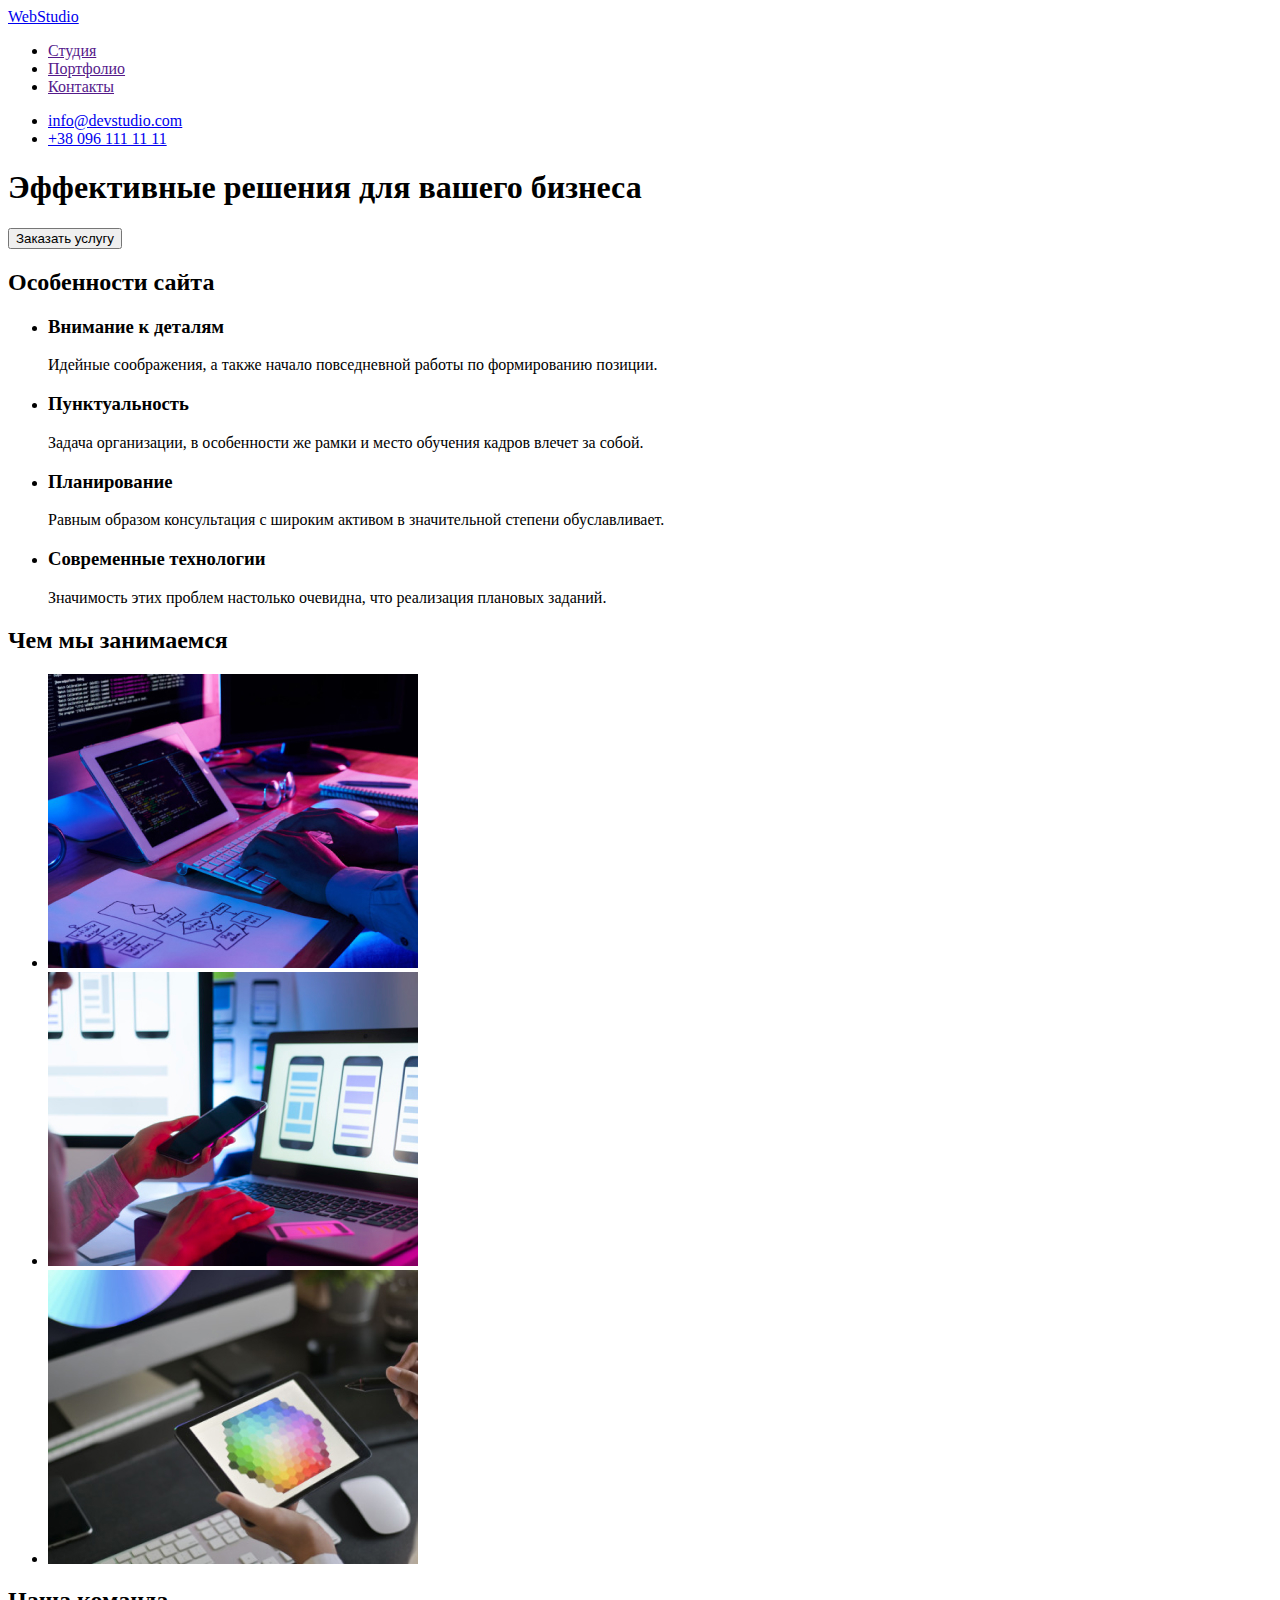
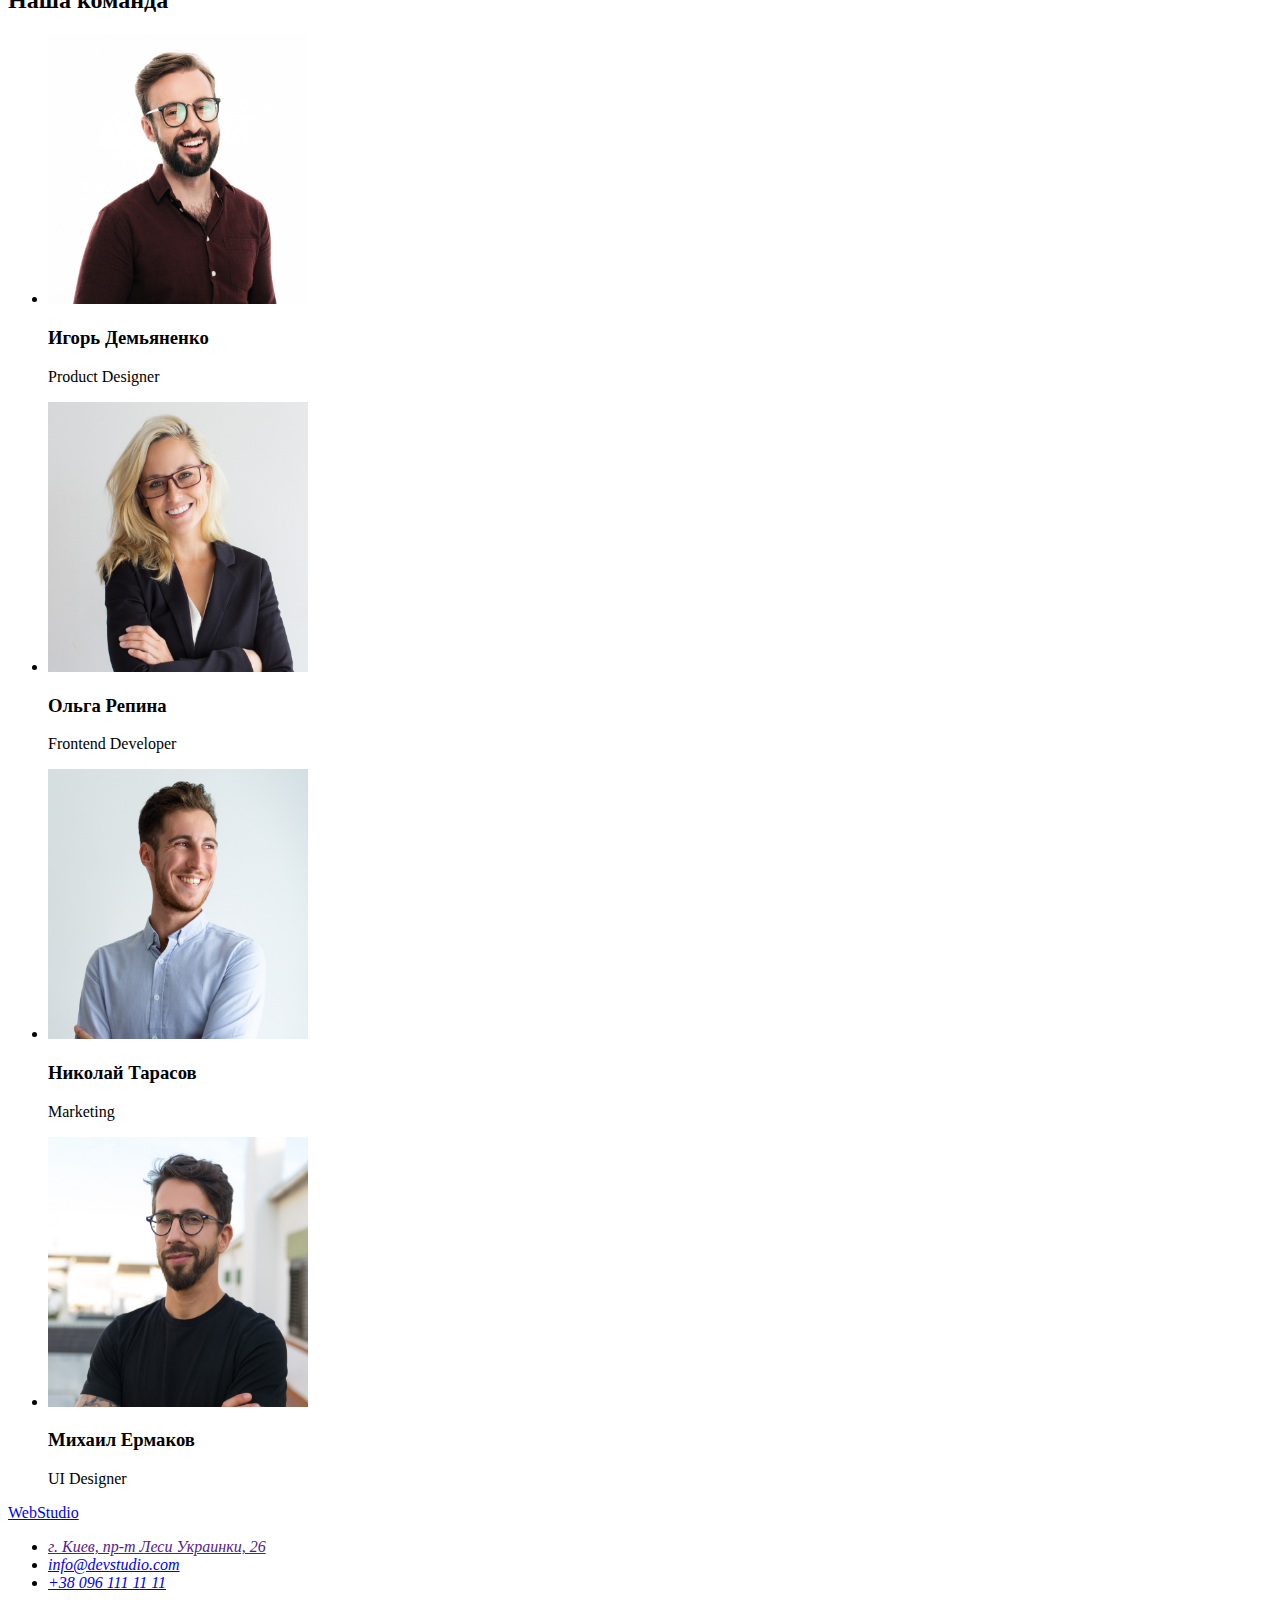
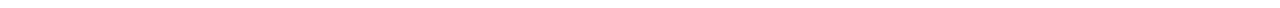
==== index.html @ f069f554 "создал комментарии о цвете и шрифтах" ====
<!DOCTYPE html>
<html lang="ru">

<head>
   <meta charset="UTF-8">
   <meta http-equiv="X-UA-Compatible" content="IE=edge">
   <meta name="viewport" content="width=device-width, initial-scale=1.0">
   <link rel="stylesheet" href="./css/styles.css">
   <title>Webstudio</title>
</head>

<body>
   <header>
      <a href="./index.html">WebStudio</a>
      <!--Навигация на другие страници-->
      <nav>
         <ul>
            <li><a href="">Студия</a></li>
            <li><a href="">Портфолио</a></li>
            <li><a href="">Контакты</a></li>
         </ul>
      </nav>
      <!--Контакты-->

      <ul>
         <li><a href="mailto:info@devstudio.com">info@devstudio.com</a> </li>
         <li><a href="tel:+380961111111">+38 096 111 11 11</a></li>
      </ul>
   </header>

   <main>
      <!--главный блок-->
      <section>
         <h1>Эффективные решения для вашего бизнеса</h1>
         <button type="button">Заказать услугу</button>
      </section>

      <!--Особенности сайта-->
      <section>
         <h2>Особенности сайта</h2>
         <ul>
            <li>
               <h3>Внимание к деталям</h3>
               <p>Идейные соображения, а также начало повседневной работы по формированию позиции.</p>
            </li>
            <li>
               <h3>Пунктуальность</h3>
               <p>Задача организации, в особенности же рамки и место обучения кадров влечет за собой.</p>
            </li>
            <li>
               <h3>Планирование</h3>
               <p>Равным образом консультация с широким активом в значительной степени обуславливает.</p>
            </li>
            <li>
               <h3>Современные технологии</h3>
               <p>Значимость этих проблем настолько очевидна, что реализация плановых заданий.</p>
            </li>
         </ul>
      </section>

      <!-- Чем мы занимаемся   -->
      <section>
         <h2>Чем мы занимаемся</h2>
         <ul>
            <li><img src="./image/box_1.jpg" alt="руки на клавиатуре" width="370" height="294"> </li>
            <li><img src="./image/box_2.jpg" alt="в руках телефон" width="370" height="294"></li>
            <li><img src="./image/box_3.jpg" alt="в руках планшет" width="370" height="294"></li>
         </ul>
      </section>

      <!-- Наша команда -->
      <section>
         <h2>Наша команда</h2>
         <ul>
            <li><img src="./image/igor.jpg" alt="Игорь" width="260" height="270">
               <h3>Игорь Демьяненко</h3>
               <p>Product Designer</p>
            </li>
            <li><img src="./image/olga.jpg" alt="Ольга" width="260" height="270">
               <h3>Ольга Репина</h3>
               <p>Frontend Developer</p>
            </li>
            <li><img src="./image/niko.jpg" alt="Николай" width="260" height="270">
               <h3>Николай Тарасов</h3>
               <p>Marketing</p>
            </li>
            <li><img src="./image/miha.jpg" alt="Михаил" width="260" height="270">
               <h3>Михаил Ермаков</h3>
               <p>UI Designer</p>
            </li>
         </ul>
      </section>
   </main>

   <!-- Футер контакты -->
   <footer>
      <a href="./index.html">WebStudio</a>
      <address>
         <ul>
            <li><a href="">г. Киев, пр-т Леси Украинки, 26</a></li>
            <li><a href="mailto:info@devstudio.com">info@devstudio.com</a></li>
            <li><a href="tel:+380961111111">+38 096 111 11 11</a></li>
         </ul>
      </address>
   </footer>
</body>

</html>
---- css/styles.css ----
/* голубой #2196F3 */
/* цвет основоного текста, абзацев #757575 */
/* белые слова #FFFFFF */
/* заголовки и навигация #212121 */
/* Raleway – 700, а для Roboto – 400, 500, 700 и 900 */
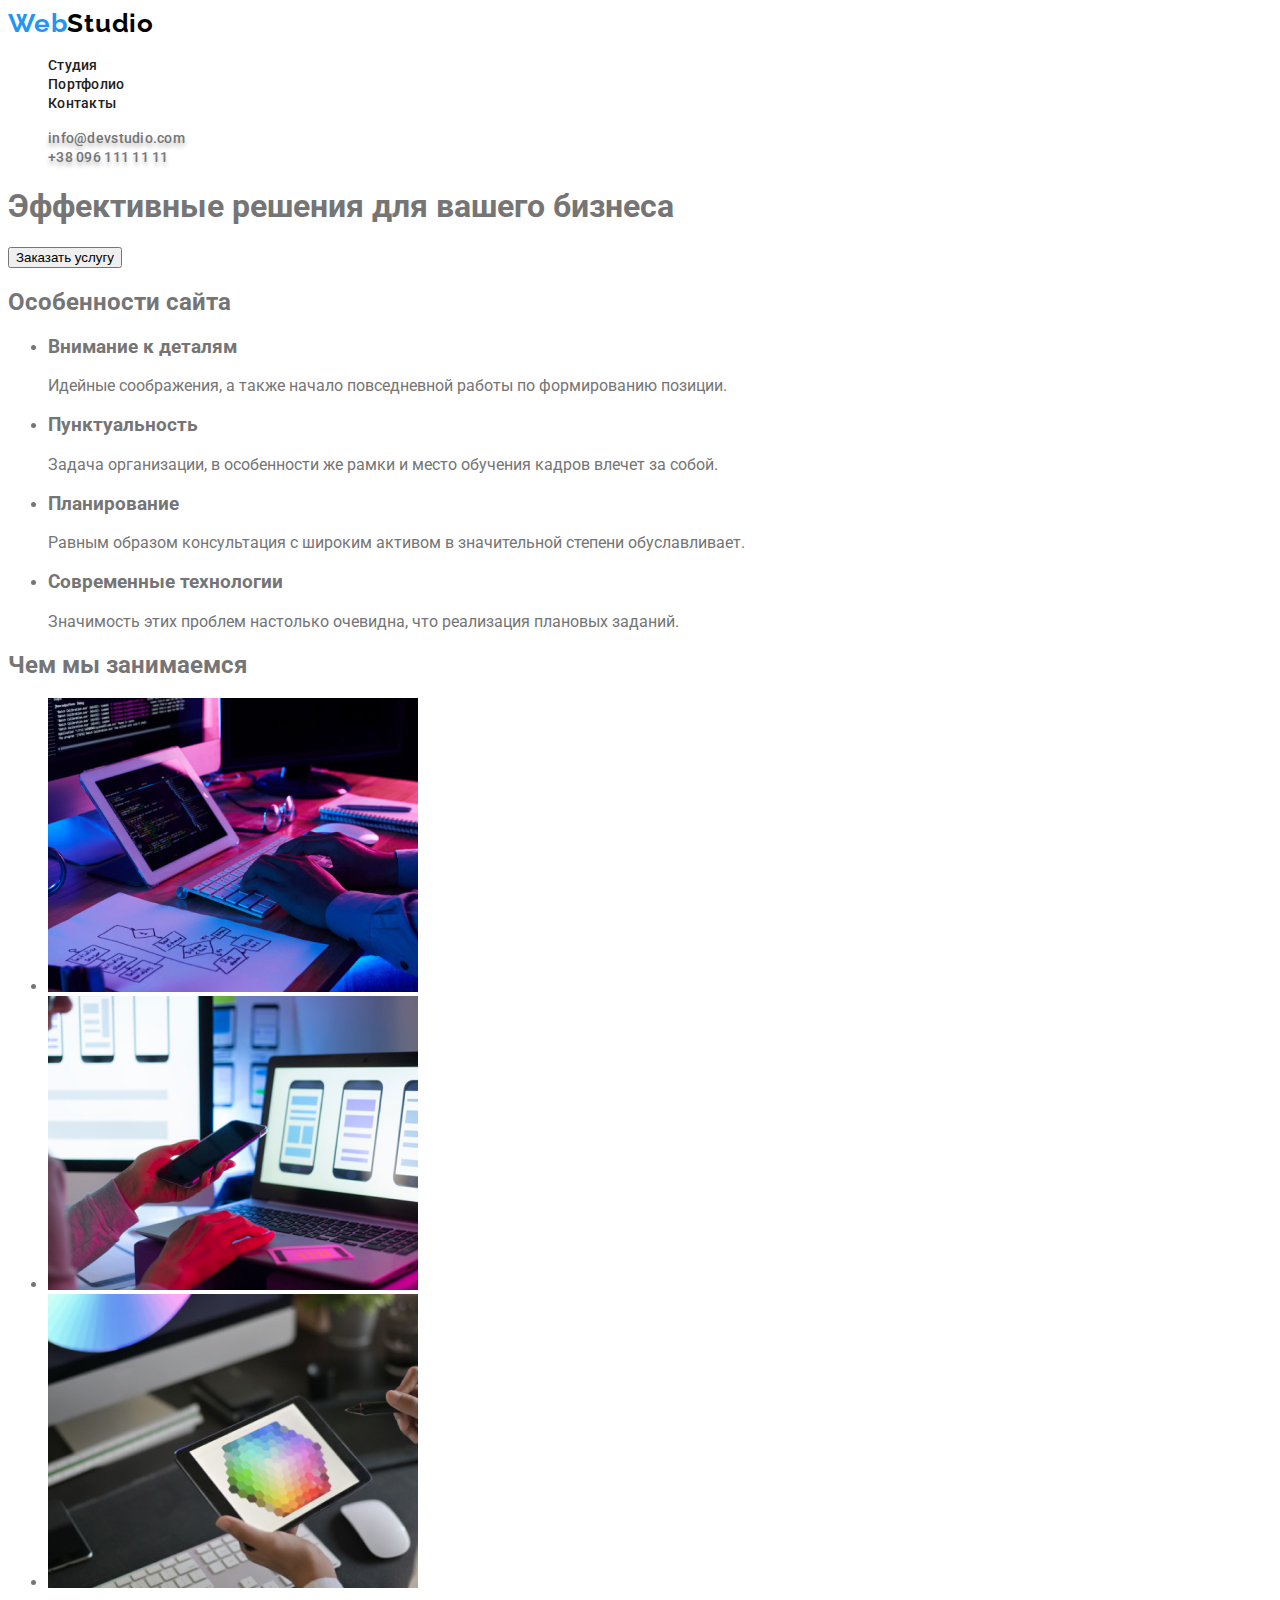
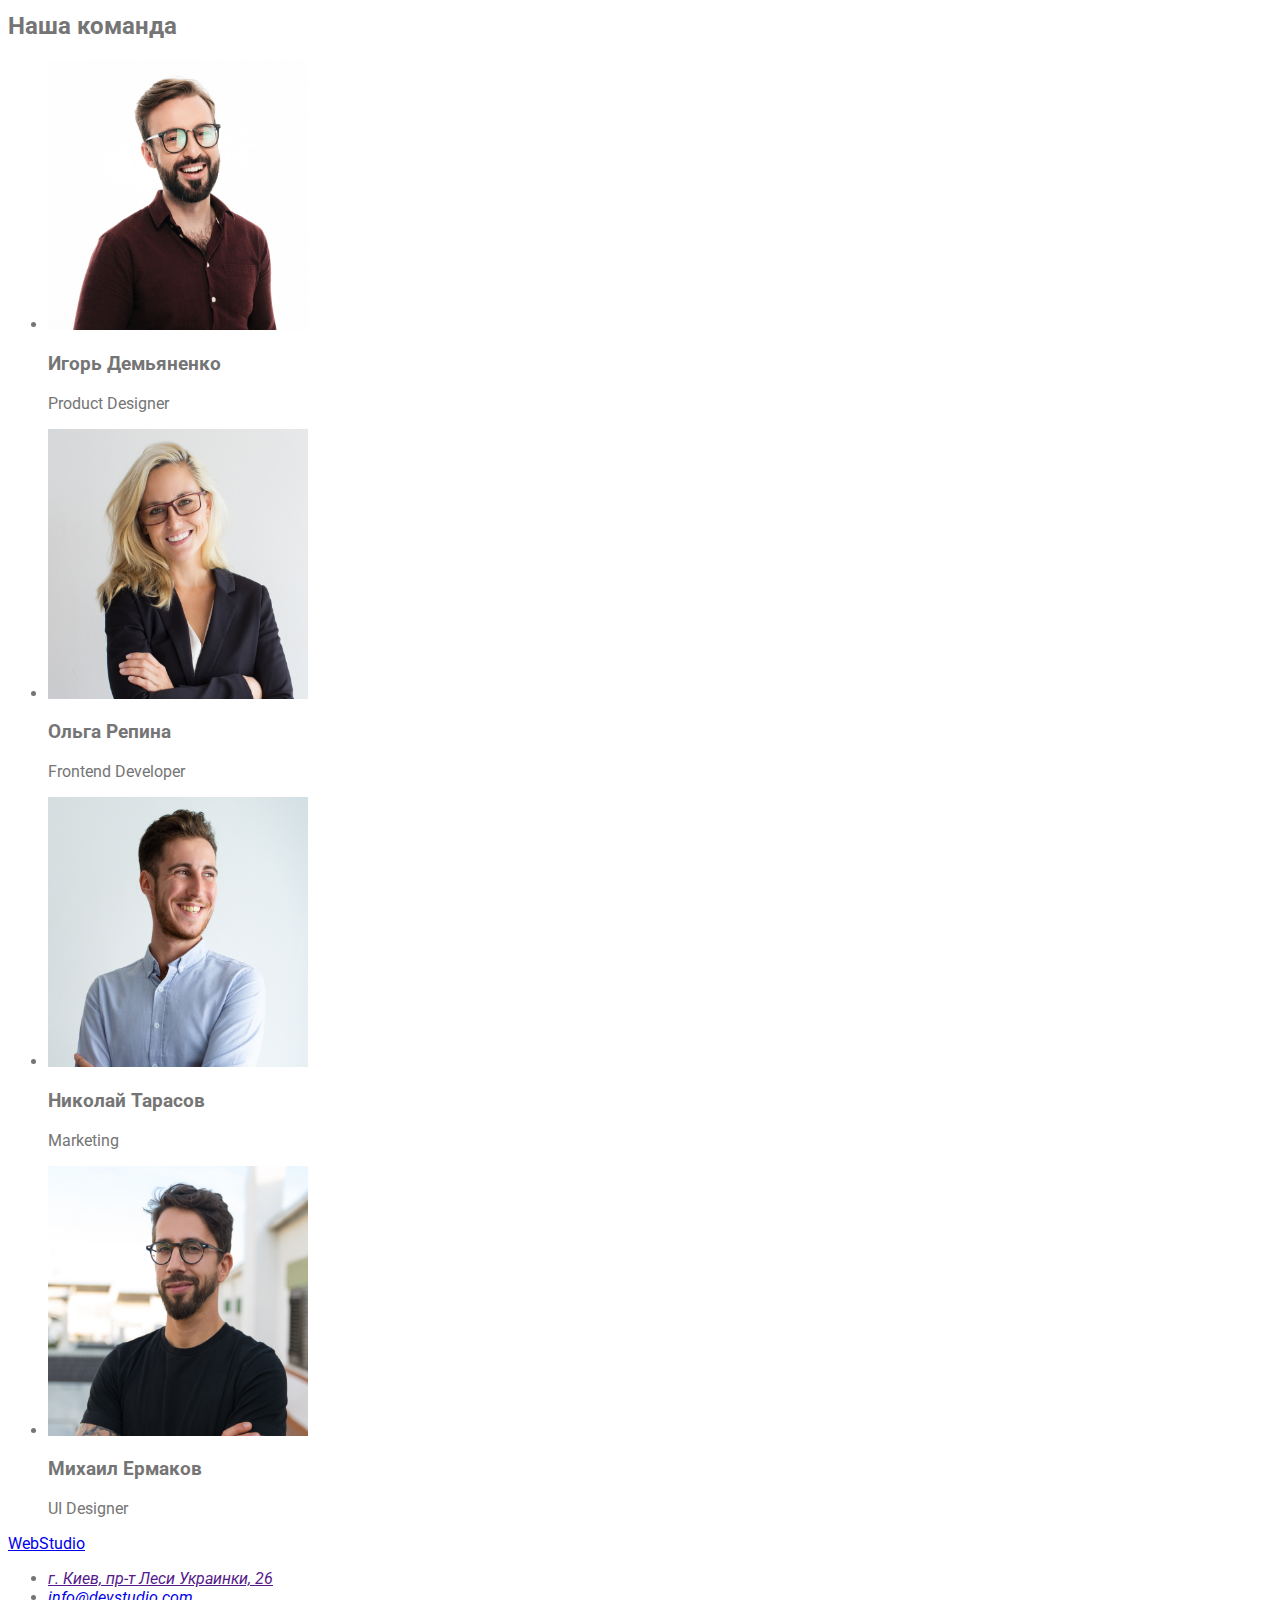
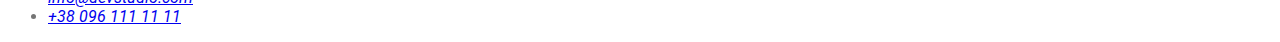
==== commit ef841c1b: "оформил шрифты, цвет, ховер для хедера" ====
--- a/index.html
+++ b/index.html
@@ -5,26 +5,31 @@
    <meta charset="UTF-8">
    <meta http-equiv="X-UA-Compatible" content="IE=edge">
    <meta name="viewport" content="width=device-width, initial-scale=1.0">
-   <link rel="stylesheet" href="./css/styles.css">
+   <link rel="preconnect" href="https://fonts.googleapis.com">
+   <link rel="preconnect" href="https://fonts.gstatic.com" crossorigin>
+   <link
+      href="https://fonts.googleapis.com/css2?family=Raleway:wght@700&family=Roboto:wght@400;500;700;900&display=swap"
+      rel="stylesheet">
+      <link rel="stylesheet" href="./css/styles.css">
    <title>Webstudio</title>
 </head>
 
 <body>
-   <header>
-      <a href="./index.html">WebStudio</a>
+   <header class="page-header">
+      <a class="logo link" href="./index.html"><span class="logo-accent">Web</span>Studio</a>
       <!--Навигация на другие страници-->
-      <nav>
-         <ul>
-            <li><a href="">Студия</a></li>
-            <li><a href="">Портфолио</a></li>
-            <li><a href="">Контакты</a></li>
+      <nav class="main-nav">
+         <ul class="main-nav-list item">
+            <li class="main-nav-list-item"><a class="link-main-nav link" href="">Студия</a></li>
+            <li class="main-nav-list-item"><a class="link-main-nav link" href="">Портфолио</a></li>
+            <li class="main-nav-list-item"><a class="link-main-nav link" href="">Контакты</a></li>
          </ul>
       </nav>
       <!--Контакты-->
 
-      <ul>
-         <li><a href="mailto:info@devstudio.com">info@devstudio.com</a> </li>
-         <li><a href="tel:+380961111111">+38 096 111 11 11</a></li>
+      <ul class="head-contact item">
+         <li class="list-head-contact"><a class="link-contact link" href="mailto:info@devstudio.com">info@devstudio.com</a> </li>
+         <li class="list-head-contact"><a class="link-contact link" href="tel:+380961111111">+38 096 111 11 11</a></li>
       </ul>
    </header>
 
--- a/css/styles.css
+++ b/css/styles.css
@@ -3,3 +3,65 @@
 /* белые слова #FFFFFF */
 /* заголовки и навигация #212121 */
 /* Raleway – 700, а для Roboto – 400, 500, 700 и 900 */
+
+:root {
+   --color-title: #212121;
+   --color-main: #757575;
+   --color-accent: #2196F3;
+}
+
+body {
+   font-family: 'Roboto', sans-serif;
+   color: var(--color-main);
+}
+
+/* Components */
+.link {
+   text-decoration: none;
+}
+.item {
+   list-style: none;
+}
+/* End Components */
+/* Header */
+
+.logo {
+font-family: Raleway, sans-serif;
+
+font-weight: 700;
+font-size: 26px;
+line-height: 1.19;
+letter-spacing: 0.03em;
+color: #000000;
+}
+.logo-accent{
+color: var(--color-accent);
+}
+
+.link-main-nav{
+font-weight: 500;
+font-size: 14px;
+line-height: 1.14;
+letter-spacing: 0.02em;
+color: var(--color-title);
+}
+.link-main-nav:hover,
+.link-main-nav:focus {
+   color: var(--color-accent);
+}
+
+.link-contact {
+font-weight: 500;
+font-size: 14px;
+line-height: 1.14;
+letter-spacing: 0.02em;
+color: var(--color-main);
+text-shadow: 0px 4px 4px rgba(0, 0, 0, 0.25);
+}
+
+.link-contact:hover,
+.link-contact:focus {
+   color: var(--color-accent);
+}
+
+/* End header */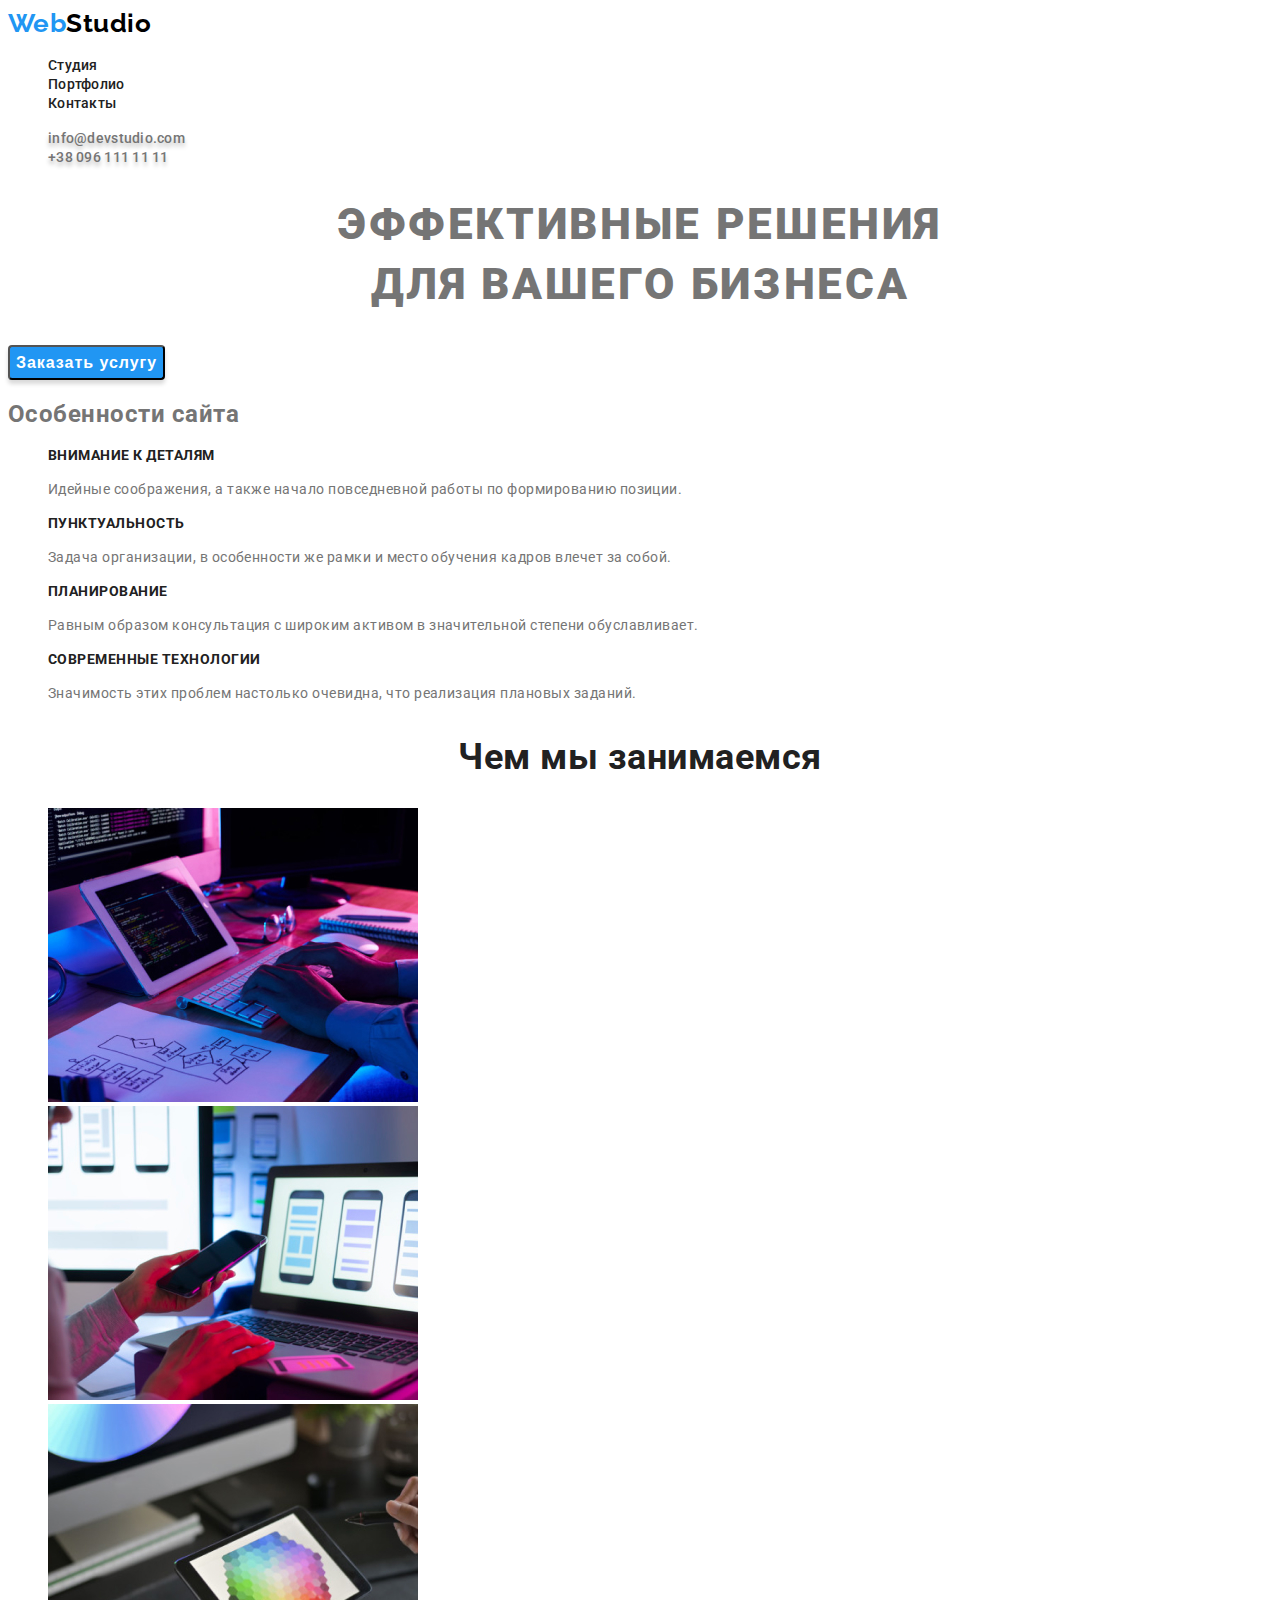
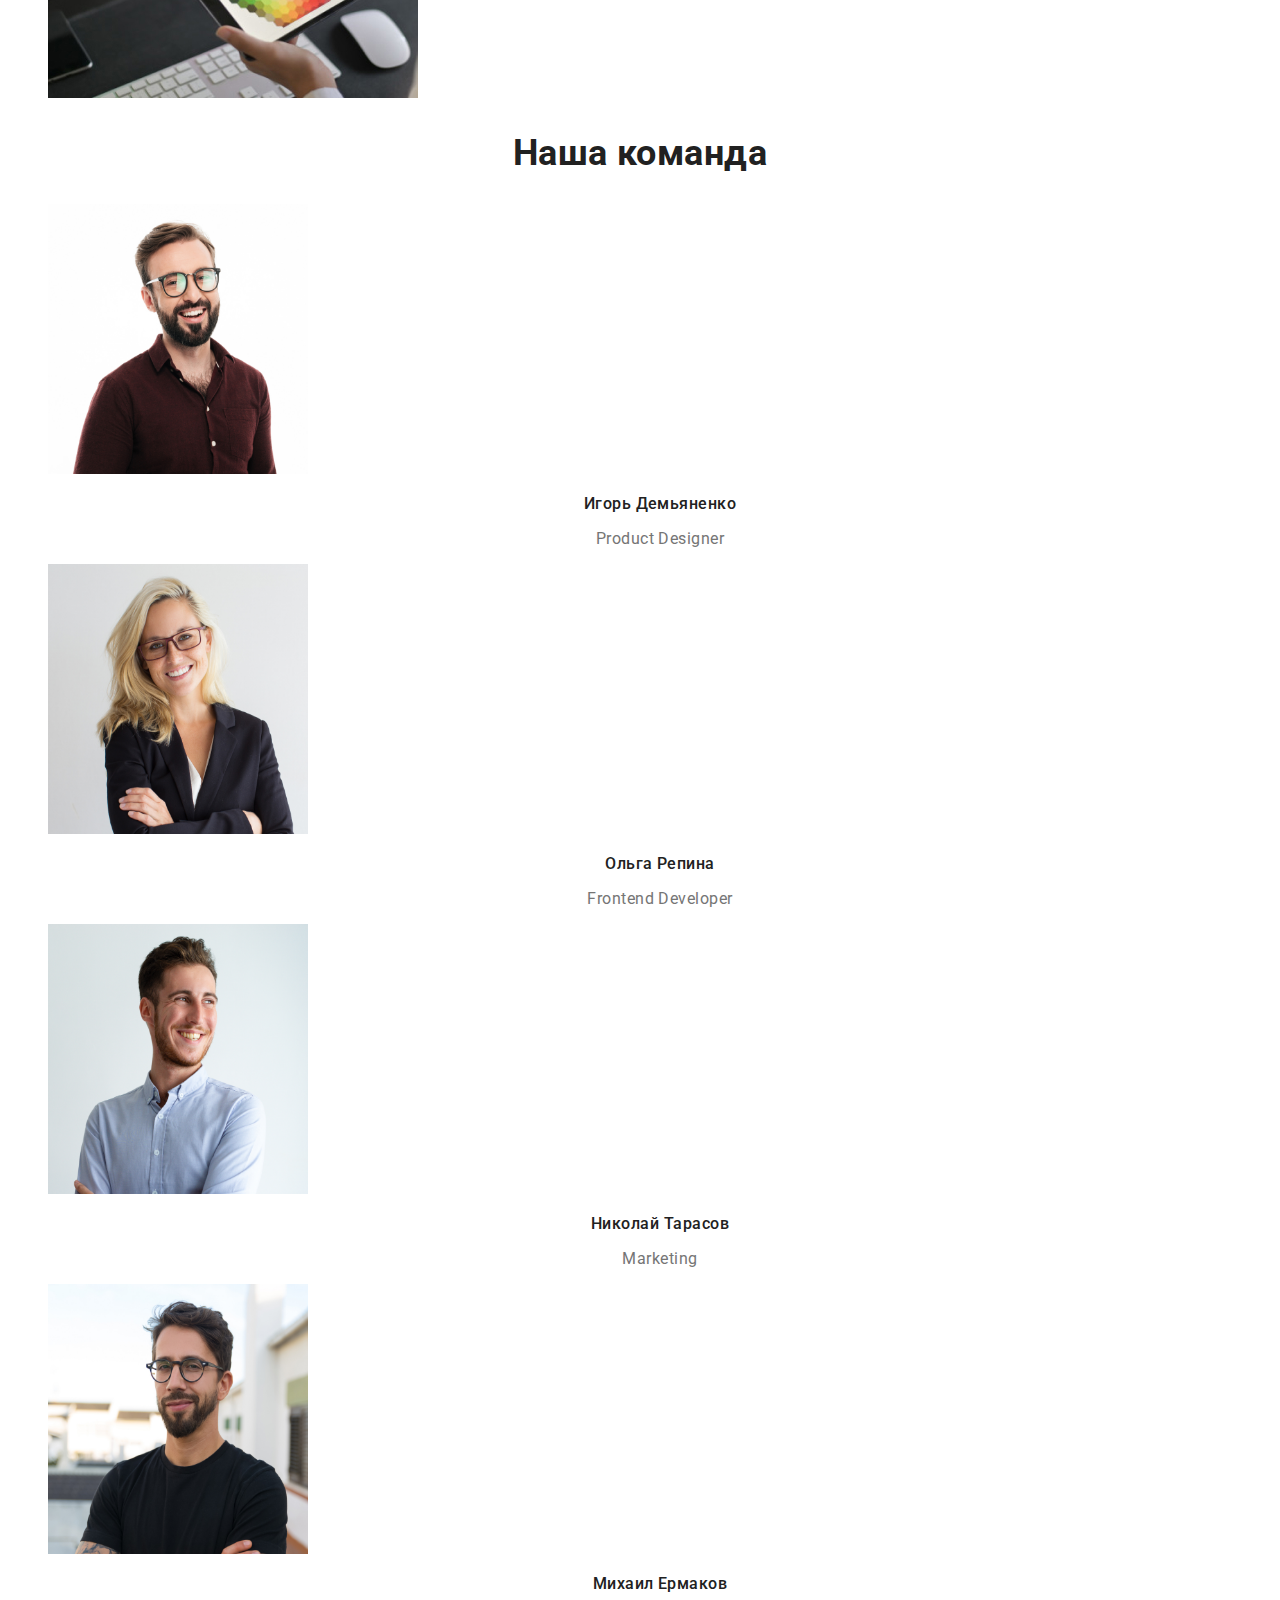
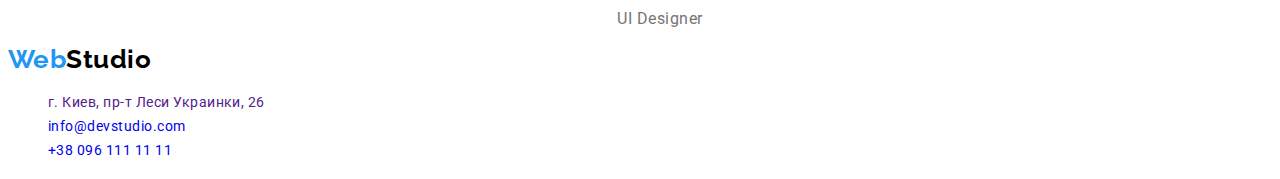
==== commit dac143b2: "установил цвет текста и шрифты на всей странице" ====
--- a/index.html
+++ b/index.html
@@ -10,7 +10,7 @@
    <link
       href="https://fonts.googleapis.com/css2?family=Raleway:wght@700&family=Roboto:wght@400;500;700;900&display=swap"
       rel="stylesheet">
-      <link rel="stylesheet" href="./css/styles.css">
+   <link rel="stylesheet" href="./css/styles.css">
    <title>Webstudio</title>
 </head>
 
@@ -28,70 +28,77 @@
       <!--Контакты-->
 
       <ul class="head-contact item">
-         <li class="list-head-contact"><a class="link-contact link" href="mailto:info@devstudio.com">info@devstudio.com</a> </li>
+         <li class="list-head-contact"><a class="link-contact link"
+               href="mailto:info@devstudio.com">info@devstudio.com</a> </li>
          <li class="list-head-contact"><a class="link-contact link" href="tel:+380961111111">+38 096 111 11 11</a></li>
       </ul>
    </header>
 
    <main>
       <!--главный блок-->
-      <section>
-         <h1>Эффективные решения для вашего бизнеса</h1>
-         <button type="button">Заказать услугу</button>
+      <section class="section">
+         <h1 class="main-title">Эффективные решения <br> для вашего бизнеса</h1>
+         <button class="button" type="button">Заказать услугу</button>
       </section>
 
       <!--Особенности сайта-->
-      <section>
-         <h2>Особенности сайта</h2>
-         <ul>
-            <li>
-               <h3>Внимание к деталям</h3>
-               <p>Идейные соображения, а также начало повседневной работы по формированию позиции.</p>
+      <section class="section">
+         <h2 class="title-second">Особенности сайта</h2>
+         <ul class="feature-list item">
+            <li class="feature-item">
+               <h3 class="feature-title">Внимание к деталям</h3>
+               <p class="text-feature">Идейные соображения, а также начало повседневной работы по формированию позиции.
+               </p>
             </li>
-            <li>
-               <h3>Пунктуальность</h3>
-               <p>Задача организации, в особенности же рамки и место обучения кадров влечет за собой.</p>
+            <li class="feature-item">
+               <h3 class="feature-title">Пунктуальность</h3>
+               <p class="text-feature">Задача организации, в особенности же рамки и место обучения кадров влечет за
+                  собой.</p>
             </li>
-            <li>
-               <h3>Планирование</h3>
-               <p>Равным образом консультация с широким активом в значительной степени обуславливает.</p>
+            <li class="feature-item">
+               <h3 class="feature-title">Планирование</h3>
+               <p class="text-feature">Равным образом консультация с широким активом в значительной степени
+                  обуславливает.</p>
             </li>
-            <li>
-               <h3>Современные технологии</h3>
-               <p>Значимость этих проблем настолько очевидна, что реализация плановых заданий.</p>
+            <li class="feature-item">
+               <h3 class="feature-title">Современные технологии</h3>
+               <p class="text-feature">Значимость этих проблем настолько очевидна, что реализация плановых заданий.</p>
             </li>
          </ul>
       </section>
 
       <!-- Чем мы занимаемся   -->
-      <section>
-         <h2>Чем мы занимаемся</h2>
-         <ul>
-            <li><img src="./image/box_1.jpg" alt="руки на клавиатуре" width="370" height="294"> </li>
-            <li><img src="./image/box_2.jpg" alt="в руках телефон" width="370" height="294"></li>
-            <li><img src="./image/box_3.jpg" alt="в руках планшет" width="370" height="294"></li>
+      <section class="section">
+         <h2 class="title-description">Чем мы занимаемся</h2>
+         <ul class="list-description item">
+            <li class="item-description"><img class="img-description" src="./image/box_1.jpg" alt="руки на клавиатуре"
+                  width="370" height="294"> </li>
+            <li class="item-description"><img class="img-description" src="./image/box_2.jpg" alt="в руках телефон"
+                  width="370" height="294"></li>
+            <li class="item-description"><img class="img-description" src="./image/box_3.jpg" alt="в руках планшет"
+                  width="370" height="294"></li>
          </ul>
       </section>
 
       <!-- Наша команда -->
-      <section>
-         <h2>Наша команда</h2>
-         <ul>
-            <li><img src="./image/igor.jpg" alt="Игорь" width="260" height="270">
-               <h3>Игорь Демьяненко</h3>
-               <p>Product Designer</p>
+      <section class="section">
+         <h2 class="title-team">Наша команда</h2>
+         <ul class="list-team item">
+            <li class="item-team"><img class="img-team" src="./image/igor.jpg" alt="Игорь" width="260" height="270">
+               <h3 class="title-name-team">Игорь Демьяненко</h3>
+               <p class="profession">Product Designer</p>
             </li>
-            <li><img src="./image/olga.jpg" alt="Ольга" width="260" height="270">
-               <h3>Ольга Репина</h3>
-               <p>Frontend Developer</p>
+            <li class="item-team"><img class="img-team" src="./image/olga.jpg" alt="Ольга" width="260" height="270">
+               <h3 class="title-name-team">Ольга Репина</h3>
+               <p class="profession">Frontend Developer</p>
             </li>
-            <li><img src="./image/niko.jpg" alt="Николай" width="260" height="270">
-               <h3>Николай Тарасов</h3>
-               <p>Marketing</p>
+            <li class="item-team"><img class="img-team" src="./image/niko.jpg" alt="Николай" width="260" height="270">
+               <h3 class="title-name-team">Николай Тарасов</h3>
+               <p class="profession">Marketing</p>
             </li>
-            <li><img src="./image/miha.jpg" alt="Михаил" width="260" height="270">
-               <h3>Михаил Ермаков</h3>
-               <p>UI Designer</p>
+            <li class="item-team"><img class="img-team" src="./image/miha.jpg" alt="Михаил" width="260" height="270">
+               <h3 class="title-name-team">Михаил Ермаков</h3>
+               <p class="profession">UI Designer</p>
             </li>
          </ul>
       </section>
@@ -99,12 +106,12 @@
 
    <!-- Футер контакты -->
    <footer>
-      <a href="./index.html">WebStudio</a>
+      <a class="logo link" href="./index.html"><span class="logo-accent">Web</span>Studio</a>
       <address>
-         <ul>
-            <li><a href="">г. Киев, пр-т Леси Украинки, 26</a></li>
-            <li><a href="mailto:info@devstudio.com">info@devstudio.com</a></li>
-            <li><a href="tel:+380961111111">+38 096 111 11 11</a></li>
+         <ul class="list-contact item">
+            <li class="item-adress"><a class="link-adress link" href="">г. Киев, пр-т Леси Украинки, 26</a></li>
+            <li class="item-contact"><a class="link-tel-email link" href="mailto:info@devstudio.com">info@devstudio.com</a></li>
+            <li class="item-contact"><a class="link-tel-email link" href="tel:+380961111111">+38 096 111 11 11</a></li>
          </ul>
       </address>
    </footer>
--- a/css/styles.css
+++ b/css/styles.css
@@ -7,11 +7,12 @@
 :root {
    --color-title: #212121;
    --color-main: #757575;
-   --color-accent: #2196F3;
+   --color-accent: #2196f3;
 }
 
 body {
-   font-family: 'Roboto', sans-serif;
+   font-family: "Roboto", sans-serif;
+   letter-spacing: 0.03em;
    color: var(--color-main);
 }
 
@@ -22,28 +23,26 @@
 .item {
    list-style: none;
 }
+.logo {
+   font-family: Raleway, sans-serif;
+
+   font-weight: 700;
+   font-size: 26px;
+   line-height: 1.19;
+   color: #000000;
+}
+.logo-accent {
+   color: var(--color-accent);
+}
 /* End Components */
+
 /* Header */
-
-.logo {
-font-family: Raleway, sans-serif;
-
-font-weight: 700;
-font-size: 26px;
-line-height: 1.19;
-letter-spacing: 0.03em;
-color: #000000;
-}
-.logo-accent{
-color: var(--color-accent);
-}
-
-.link-main-nav{
-font-weight: 500;
-font-size: 14px;
-line-height: 1.14;
-letter-spacing: 0.02em;
-color: var(--color-title);
+.link-main-nav {
+   font-weight: 500;
+   font-size: 14px;
+   line-height: 1.14;
+   letter-spacing: 0.02em;
+   color: var(--color-title);
 }
 .link-main-nav:hover,
 .link-main-nav:focus {
@@ -51,12 +50,12 @@
 }
 
 .link-contact {
-font-weight: 500;
-font-size: 14px;
-line-height: 1.14;
-letter-spacing: 0.02em;
-color: var(--color-main);
-text-shadow: 0px 4px 4px rgba(0, 0, 0, 0.25);
+   font-weight: 500;
+   font-size: 14px;
+   line-height: 1.14;
+   letter-spacing: 0.02em;
+   color: var(--color-main);
+   text-shadow: 0px 4px 4px rgba(0, 0, 0, 0.25);
 }
 
 .link-contact:hover,
@@ -64,4 +63,81 @@
    color: var(--color-accent);
 }
 
-/* End header */+/* End header */
+
+/* Hero */
+.main-title {
+   font-weight: 900;
+   font-size: 44px;
+   line-height: 1.36;
+   text-align: center;
+   letter-spacing: 0.06em;
+   text-transform: uppercase;
+}
+.button {
+   font-weight: 700;
+   font-size: 16px;
+   line-height: 1.87;
+   text-align: center;
+   letter-spacing: 0.06em;
+   color: #ffffff;
+   background: var(--color-accent);
+   box-shadow: 0px 4px 4px rgba(0, 0, 0, 0.15);
+   border-radius: 4px;
+}
+/* End Hero */
+
+/* Особенности сайта */
+.feature-title {
+   font-size: 14px;
+   line-height: 1.14;
+   text-transform: uppercase;
+   color: var(--color-title);
+}
+.text-feature {
+   font-size: 14px;
+   line-height: 1.71;
+}
+/* End Особенностей сайта */
+
+/* Чем мы занимаемся */
+.title-description {
+   font-size: 36px;
+   line-height: 1.17;
+   text-align: center;
+   color: var(--color-title);
+}
+/* End чем мы занимаемся */
+
+/* Our team */
+.title-team {
+   font-size: 36px;
+   line-height: 1.17;
+   text-align: center;
+   color: var(--color-title);
+}
+.title-name-team {
+   font-weight: 500;
+   font-size: 16px;
+   line-height: 1.19;
+   text-align: center;
+   color: var(--color-title);
+}
+.profession {
+   font-size: 16px;
+   line-height: 1.19;
+   text-align: center;
+}
+/* End our team */
+
+/* Footer */
+.link-adress {
+   font-size: 14px;
+   line-height: 1.71;
+   font-style: normal;
+}
+.link-tel-email {
+   font-size: 14px;
+   font-style: normal;
+   line-height: 1.71;
+}
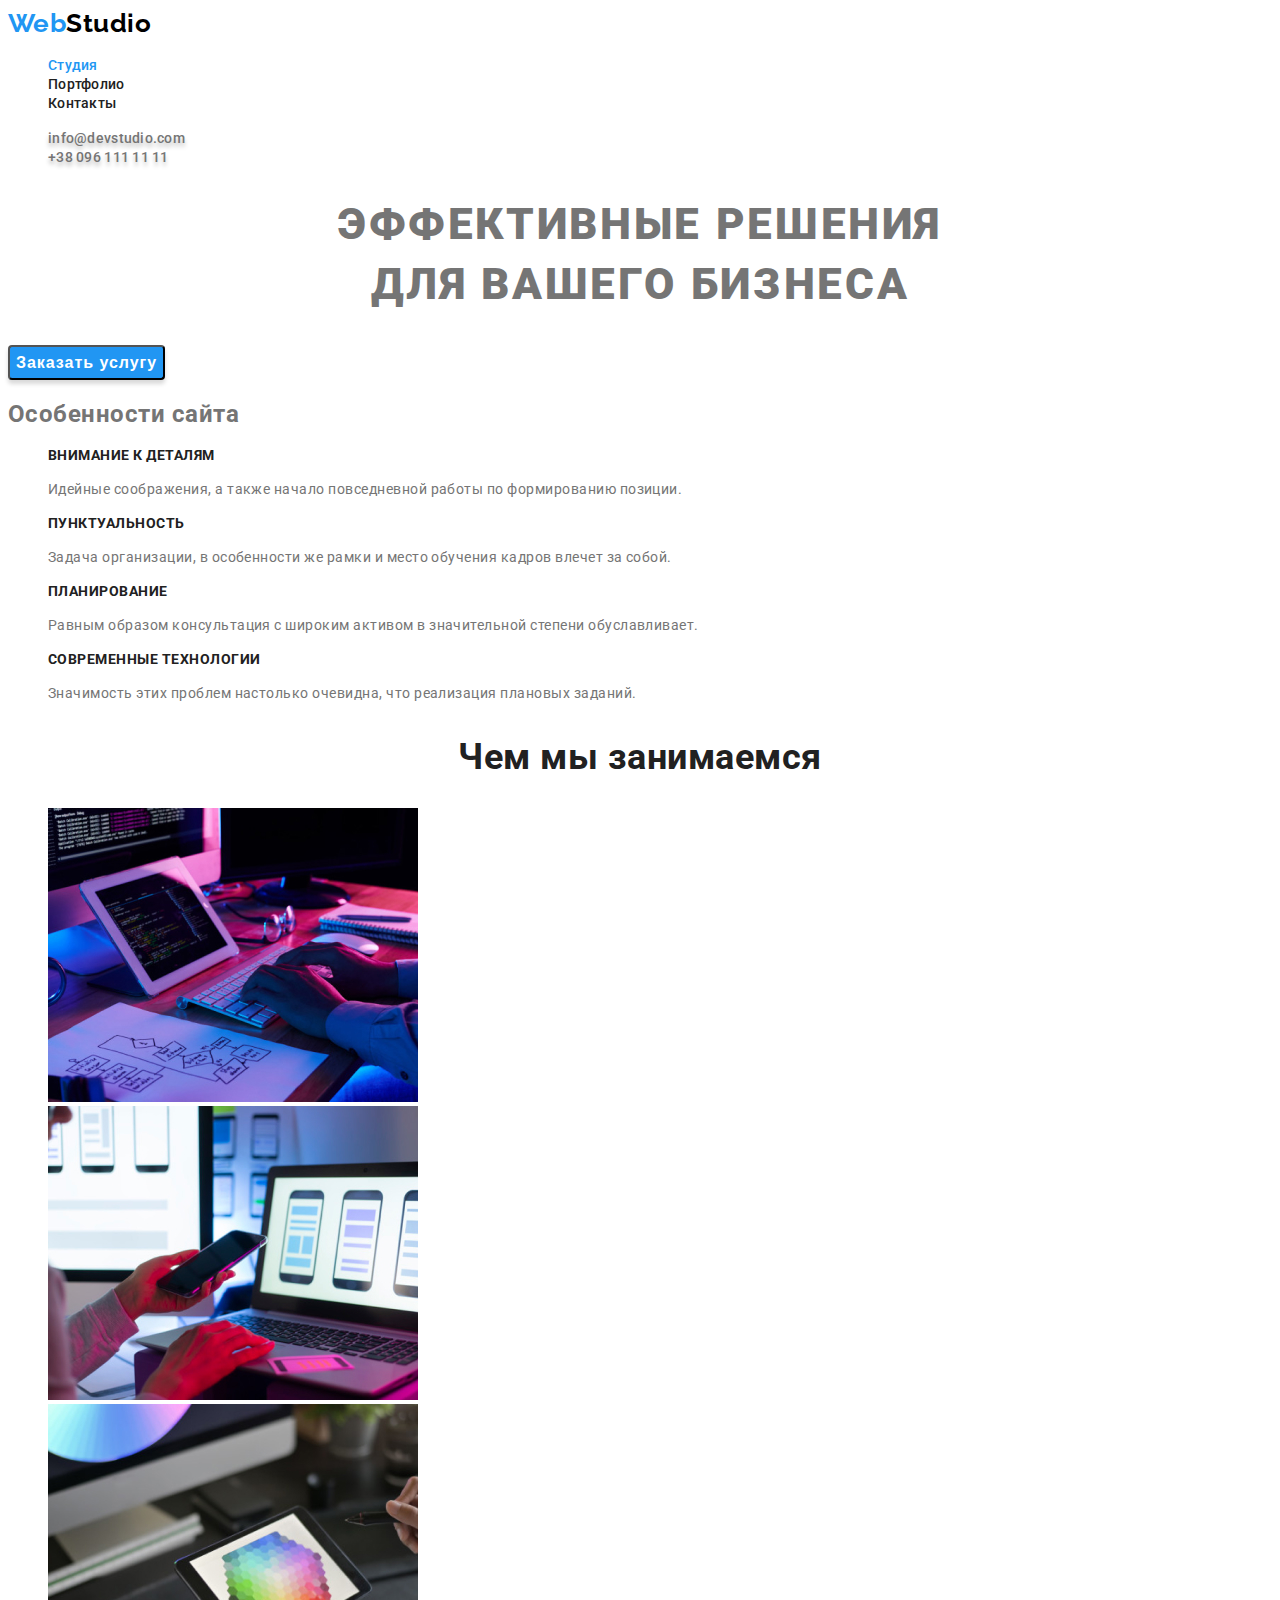
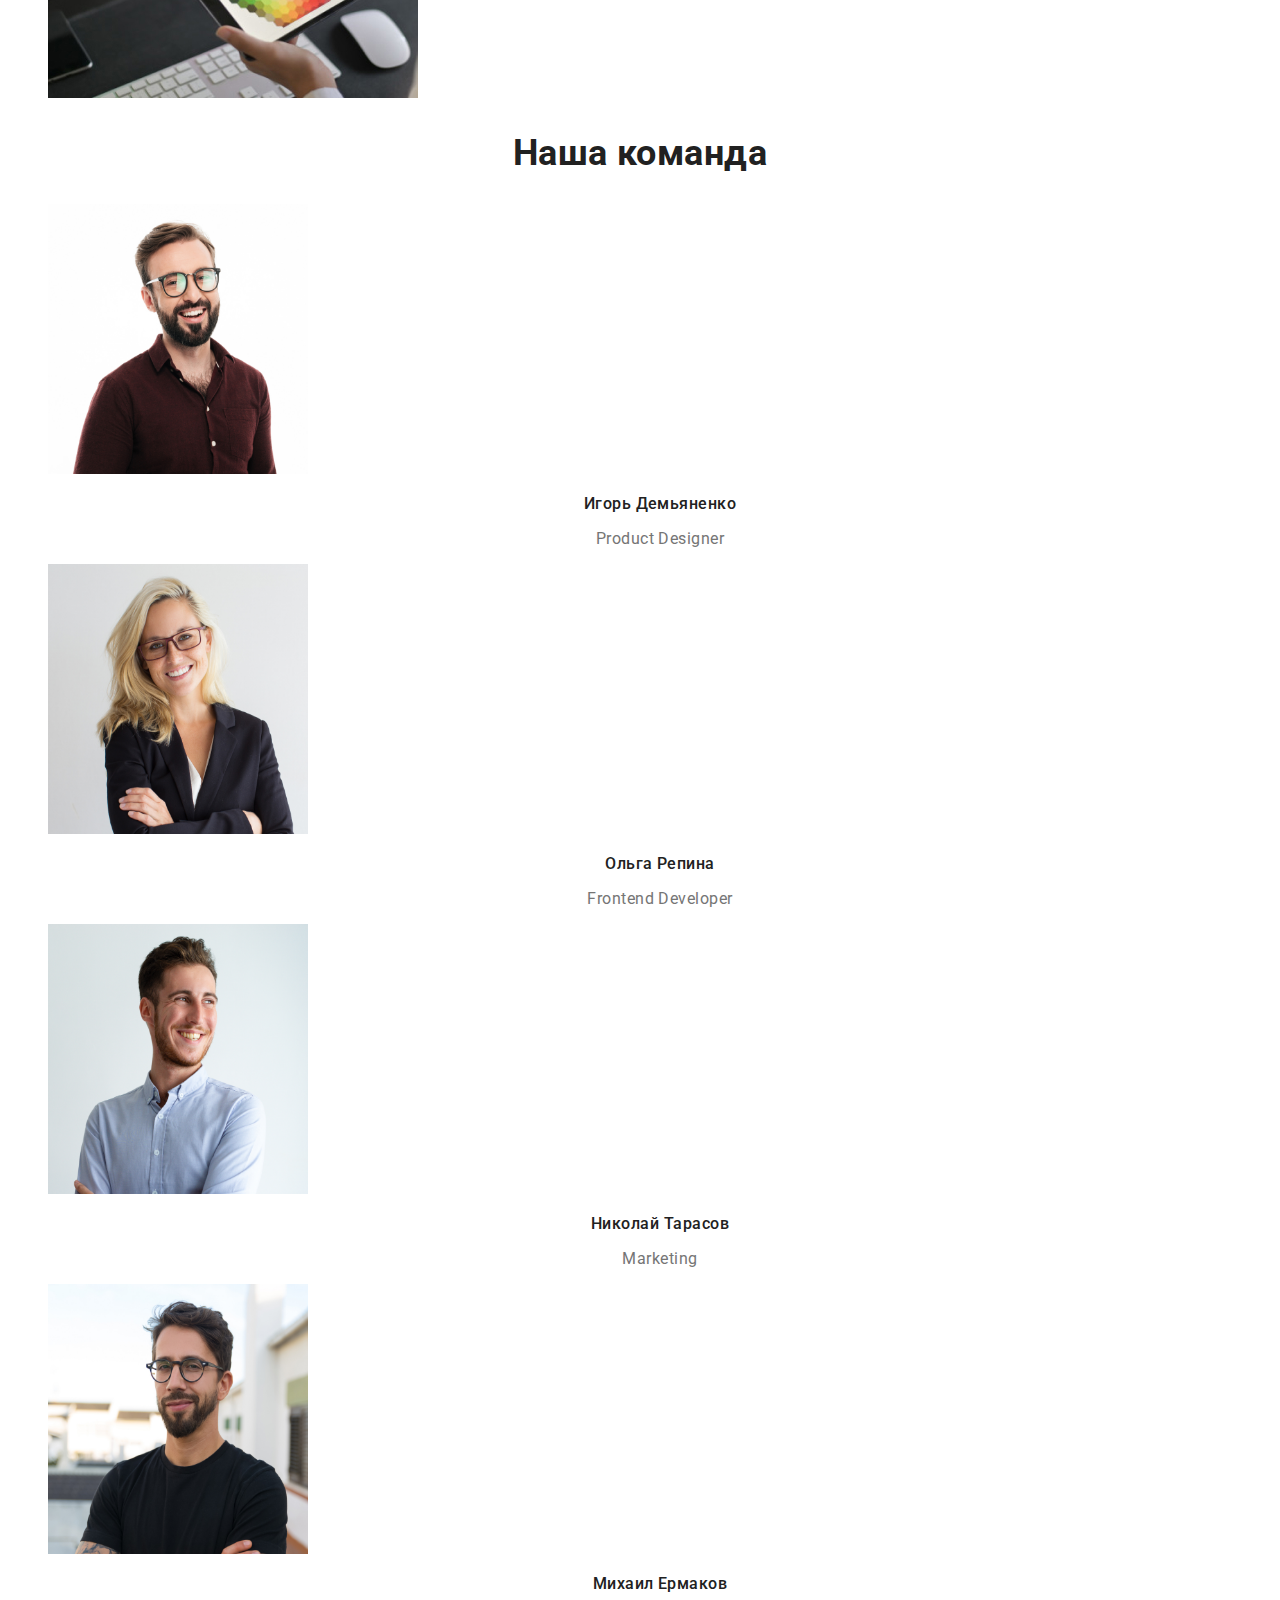
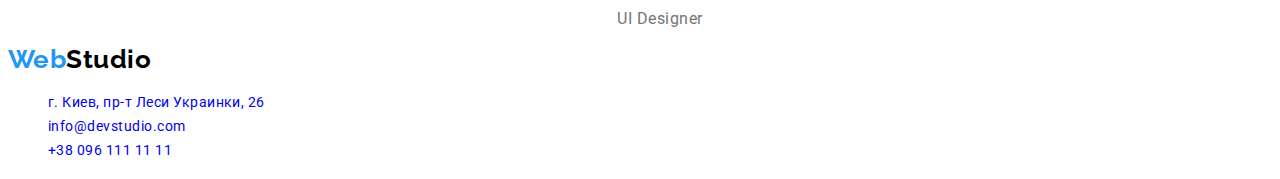
==== commit 0bc59f94: "создал страницу портфолио и накинул ей стили" ====
--- a/index.html
+++ b/index.html
@@ -16,12 +16,12 @@
 
 <body>
    <header class="page-header">
-      <a class="logo link" href="./index.html"><span class="logo-accent">Web</span>Studio</a>
+      <a class="logo link" href="./index.html" lang="en"><span class="logo-accent">Web</span>Studio</a>
       <!--Навигация на другие страници-->
       <nav class="main-nav">
          <ul class="main-nav-list item">
-            <li class="main-nav-list-item"><a class="link-main-nav link" href="">Студия</a></li>
-            <li class="main-nav-list-item"><a class="link-main-nav link" href="">Портфолио</a></li>
+            <li class="main-nav-list-item"><a class="link-main-nav link link-main-nav-accent" href="./index.html">Студия</a></li>
+            <li class="main-nav-list-item"><a class="link-main-nav link" href="./portfolio.html">Портфолио</a></li>
             <li class="main-nav-list-item"><a class="link-main-nav link" href="">Контакты</a></li>
          </ul>
       </nav>
@@ -106,10 +106,11 @@
 
    <!-- Футер контакты -->
    <footer>
-      <a class="logo link" href="./index.html"><span class="logo-accent">Web</span>Studio</a>
+      <a class="logo link" href="./index.html" lang="en"><span class="logo-accent">Web</span>Studio</a>
       <address>
          <ul class="list-contact item">
-            <li class="item-adress"><a class="link-adress link" href="">г. Киев, пр-т Леси Украинки, 26</a></li>
+            <li class="item-adress"><a class="link-adress link" href="https://goo.gl/maps/WN71BLrKNxGnRLgBA" target="blank">г. Киев, пр-т Леси Украинки, 26</a></li>
+            <!-- нужно добавить атрибуты к таргет бланк, не помню какие -->
             <li class="item-contact"><a class="link-tel-email link" href="mailto:info@devstudio.com">info@devstudio.com</a></li>
             <li class="item-contact"><a class="link-tel-email link" href="tel:+380961111111">+38 096 111 11 11</a></li>
          </ul>
--- a/css/styles.css
+++ b/css/styles.css
@@ -44,6 +44,7 @@
    letter-spacing: 0.02em;
    color: var(--color-title);
 }
+
 .link-main-nav:hover,
 .link-main-nav:focus {
    color: var(--color-accent);
@@ -58,6 +59,9 @@
    text-shadow: 0px 4px 4px rgba(0, 0, 0, 0.25);
 }
 
+.link-main-nav-accent {
+   color: var(--color-accent);
+}
 .link-contact:hover,
 .link-contact:focus {
    color: var(--color-accent);
@@ -141,3 +145,33 @@
    font-style: normal;
    line-height: 1.71;
 }
+
+/* Portfolio */
+.button-portfolio {
+background: #F5F4FA;
+border-radius: 4px;
+font-family: inherit;
+font-weight: 500;
+font-size: 16px;
+line-height: 1.62;
+text-align: center;
+color: var(--color-title);
+
+cursor: pointer;
+}
+.button-portfolio:hover,
+.button-portfolio:focus  {
+   color: #FFFFFF;
+   background: var(--color-accent);
+}
+.title-cards {
+font-size: 18px;
+line-height: 2;
+letter-spacing: 0.06em;
+color: var(--color-title);
+}
+.description-cards {
+font-size: 16px;
+line-height: 1.87;
+color: var(--color-main);
+}
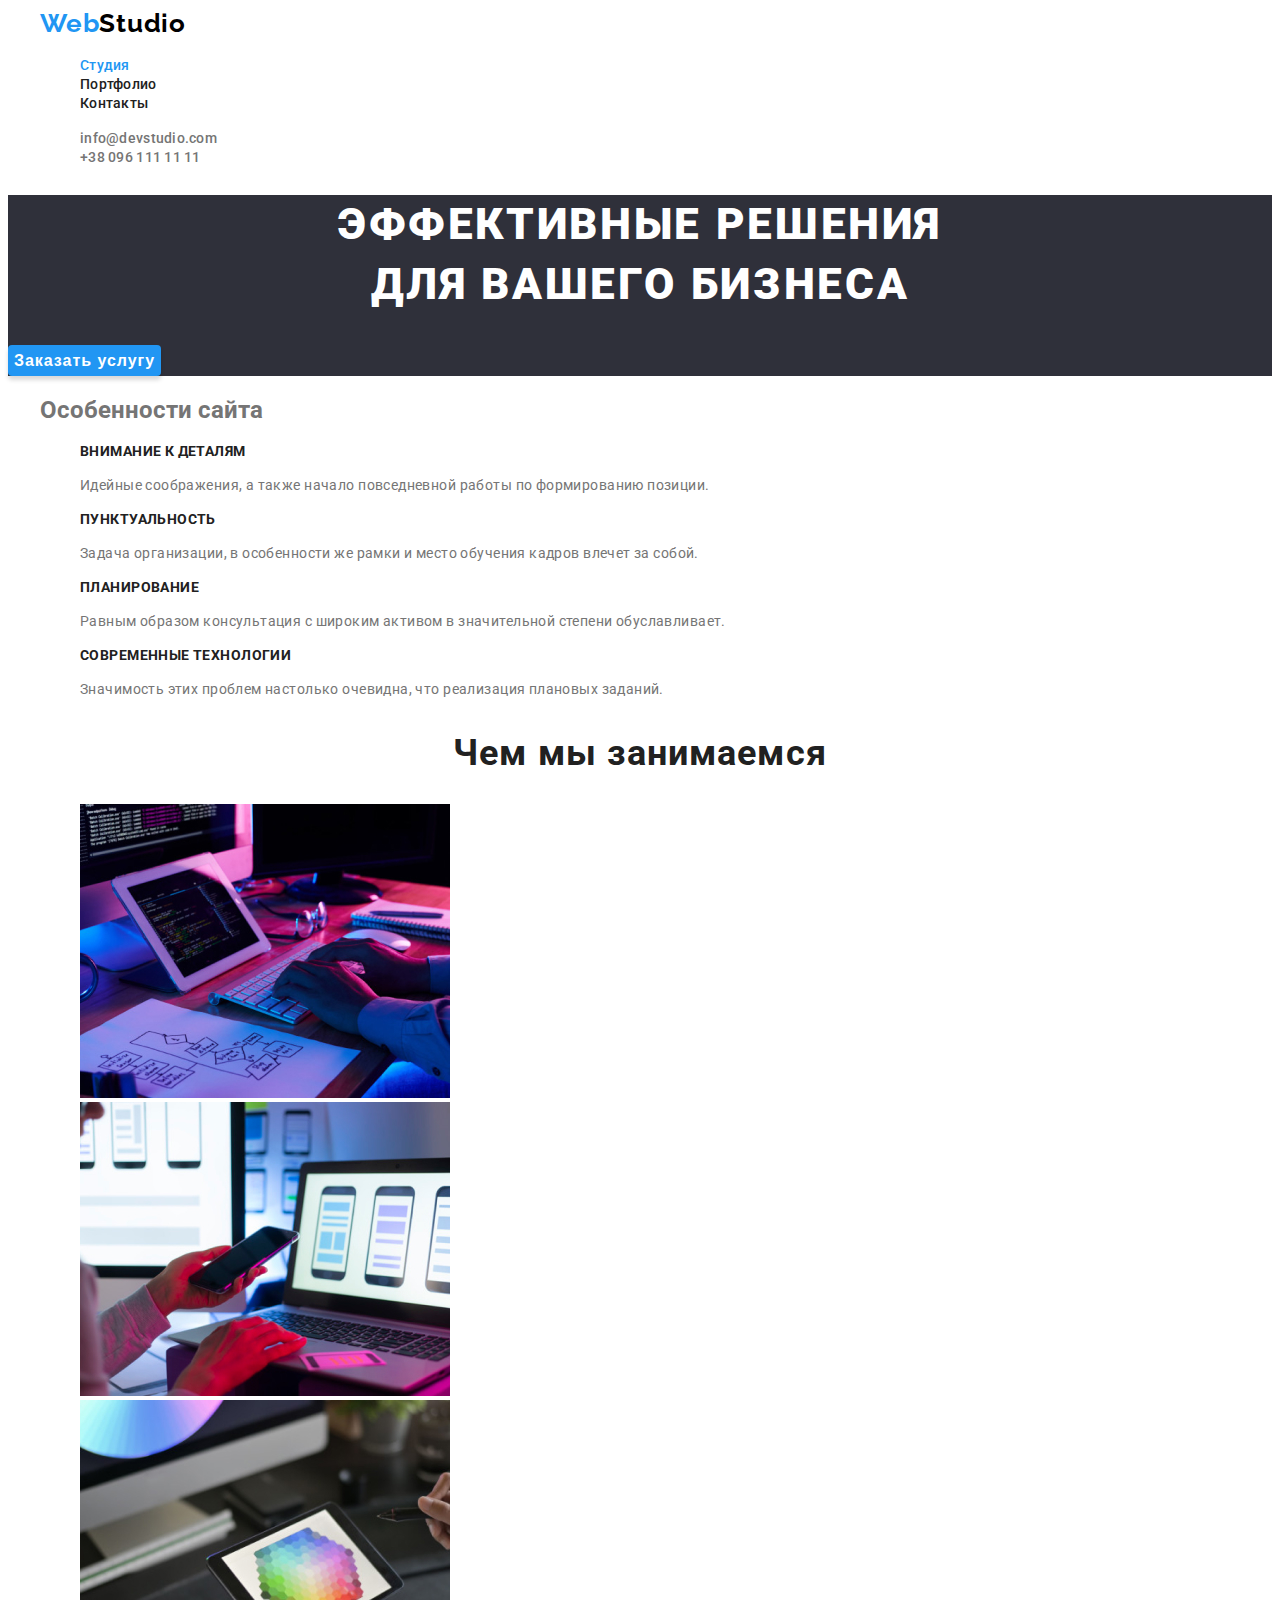
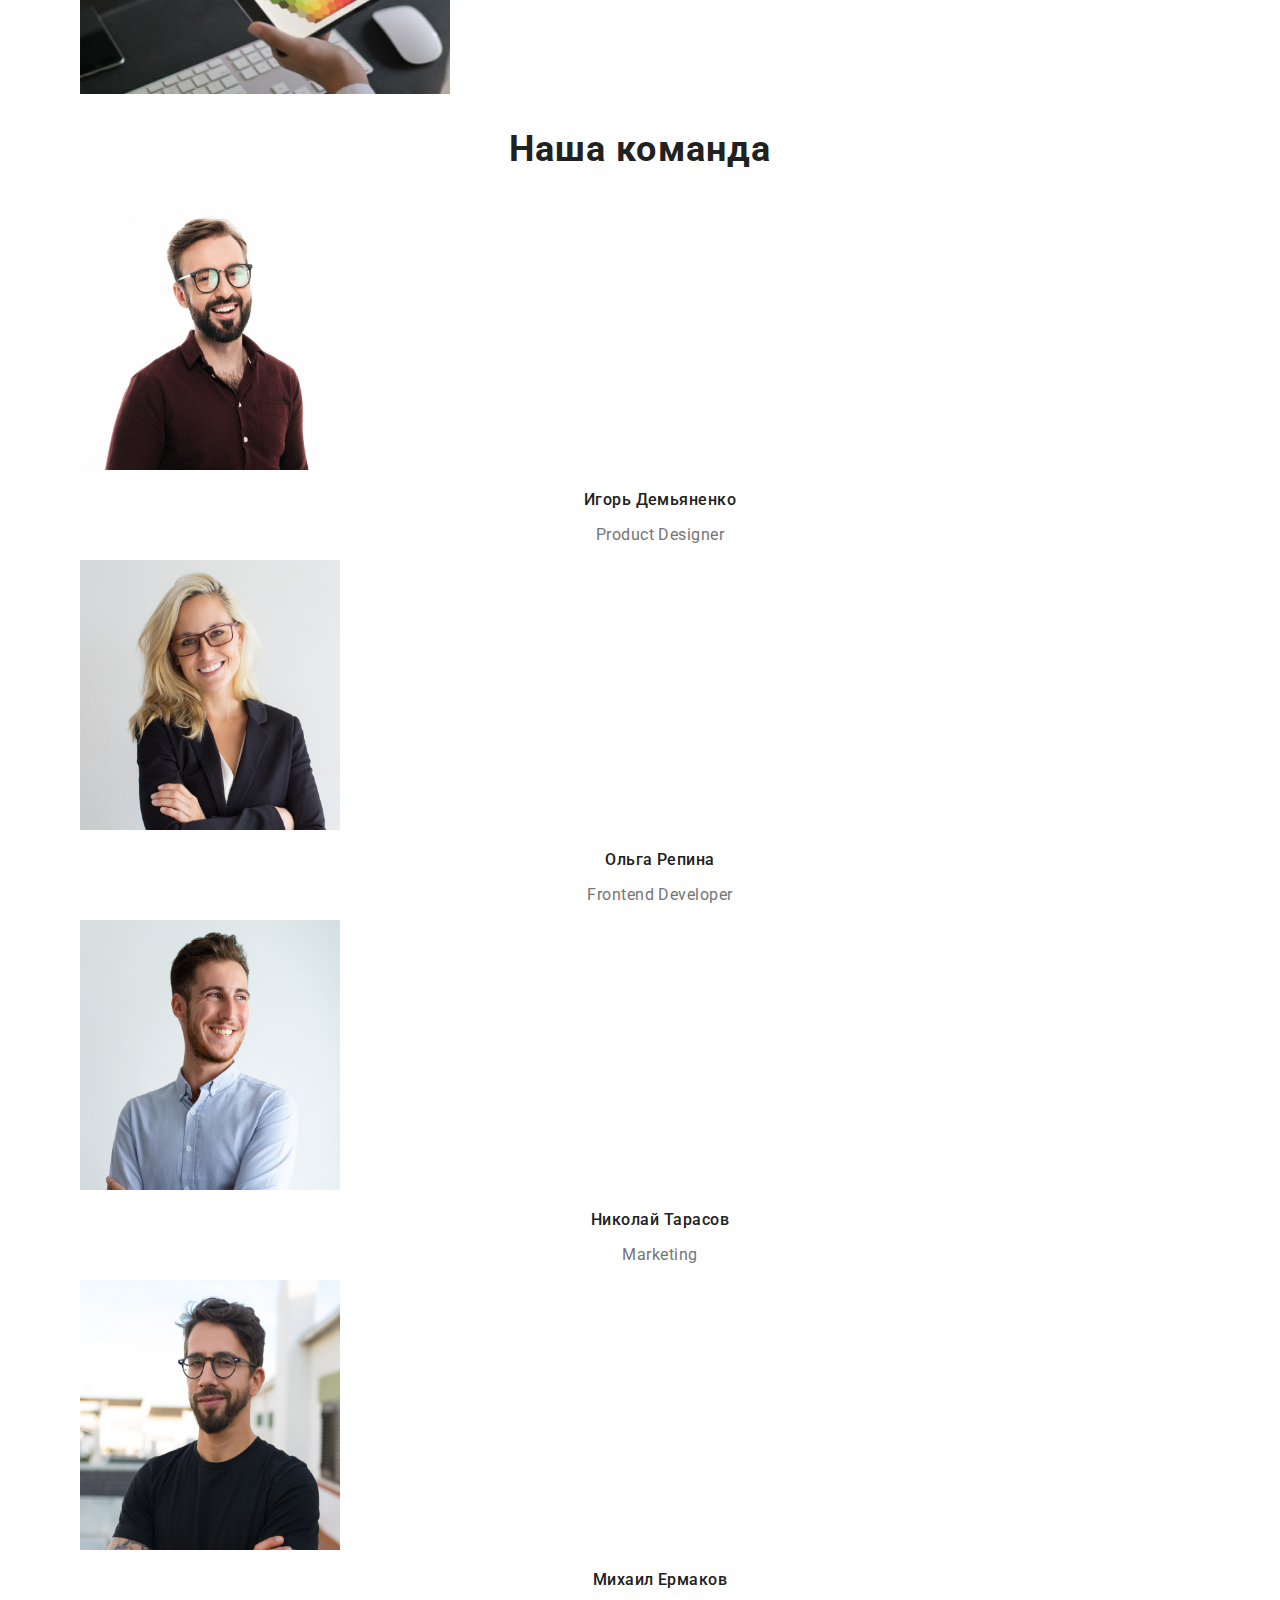
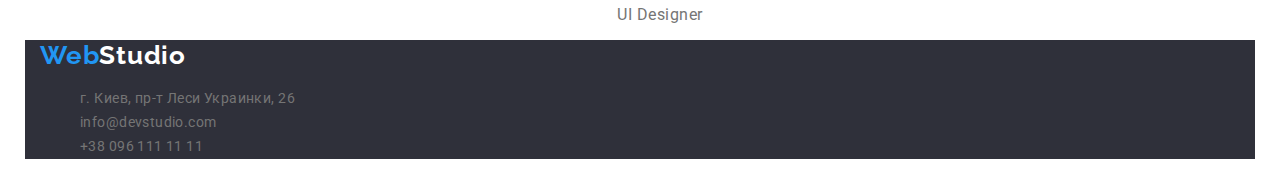
==== commit 5f9b0680: "сделал рекомендации Паши" ====
--- a/index.html
+++ b/index.html
@@ -16,105 +16,128 @@
 
 <body>
    <header class="page-header">
-      <a class="logo link" href="./index.html" lang="en"><span class="logo-accent">Web</span>Studio</a>
-      <!--Навигация на другие страници-->
-      <nav class="main-nav">
-         <ul class="main-nav-list item">
-            <li class="main-nav-list-item"><a class="link-main-nav link link-main-nav-accent" href="./index.html">Студия</a></li>
-            <li class="main-nav-list-item"><a class="link-main-nav link" href="./portfolio.html">Портфолио</a></li>
-            <li class="main-nav-list-item"><a class="link-main-nav link" href="">Контакты</a></li>
+      <div class="container">
+         <a class="logo link" href="./index.html" lang="en"><span class="logo-accent">Web</span>Studio</a>
+         <!--Навигация на другие страници-->
+         <nav class="main-nav">
+            <ul class="main-nav-list item">
+               <li class="main-nav-list-item"><a class="link-main-nav link link-main-nav-accent"
+                     href="./index.html">Студия</a></li>
+               <li class="main-nav-list-item"><a class="link-main-nav link" href="./portfolio.html">Портфолио</a></li>
+               <li class="main-nav-list-item"><a class="link-main-nav link" href="">Контакты</a></li>
+            </ul>
+         </nav>
+         <!--Контакты-->
+
+         <ul class="head-contact item">
+            <li class="list-head-contact"><a class="link-contact link"
+                  href="mailto:info@devstudio.com">info@devstudio.com</a> </li>
+            <li class="list-head-contact"><a class="link-contact link" href="tel:+380961111111">+38 096 111 11 11</a>
+            </li>
          </ul>
-      </nav>
-      <!--Контакты-->
+      </div>
 
-      <ul class="head-contact item">
-         <li class="list-head-contact"><a class="link-contact link"
-               href="mailto:info@devstudio.com">info@devstudio.com</a> </li>
-         <li class="list-head-contact"><a class="link-contact link" href="tel:+380961111111">+38 096 111 11 11</a></li>
-      </ul>
    </header>
 
    <main>
       <!--главный блок-->
-      <section class="section">
+      <section class="section background">
          <h1 class="main-title">Эффективные решения <br> для вашего бизнеса</h1>
          <button class="button" type="button">Заказать услугу</button>
       </section>
 
       <!--Особенности сайта-->
       <section class="section">
-         <h2 class="title-second">Особенности сайта</h2>
-         <ul class="feature-list item">
-            <li class="feature-item">
-               <h3 class="feature-title">Внимание к деталям</h3>
-               <p class="text-feature">Идейные соображения, а также начало повседневной работы по формированию позиции.
-               </p>
-            </li>
-            <li class="feature-item">
-               <h3 class="feature-title">Пунктуальность</h3>
-               <p class="text-feature">Задача организации, в особенности же рамки и место обучения кадров влечет за
-                  собой.</p>
-            </li>
-            <li class="feature-item">
-               <h3 class="feature-title">Планирование</h3>
-               <p class="text-feature">Равным образом консультация с широким активом в значительной степени
-                  обуславливает.</p>
-            </li>
-            <li class="feature-item">
-               <h3 class="feature-title">Современные технологии</h3>
-               <p class="text-feature">Значимость этих проблем настолько очевидна, что реализация плановых заданий.</p>
-            </li>
-         </ul>
+         <div class="container">
+            <h2 class="title-second">Особенности сайта</h2>
+            <ul class="feature-list item">
+               <li class="feature-item">
+                  <h3 class="feature-title">Внимание к деталям</h3>
+                  <p class="text-feature">Идейные соображения, а также начало повседневной работы по формированию
+                     позиции.
+                  </p>
+               </li>
+               <li class="feature-item">
+                  <h3 class="feature-title">Пунктуальность</h3>
+                  <p class="text-feature">Задача организации, в особенности же рамки и место обучения кадров влечет за
+                     собой.</p>
+               </li>
+               <li class="feature-item">
+                  <h3 class="feature-title">Планирование</h3>
+                  <p class="text-feature">Равным образом консультация с широким активом в значительной степени
+                     обуславливает.</p>
+               </li>
+               <li class="feature-item">
+                  <h3 class="feature-title">Современные технологии</h3>
+                  <p class="text-feature">Значимость этих проблем настолько очевидна, что реализация плановых заданий.
+                  </p>
+               </li>
+            </ul>
+         </div>
+
       </section>
 
       <!-- Чем мы занимаемся   -->
       <section class="section">
-         <h2 class="title-description">Чем мы занимаемся</h2>
-         <ul class="list-description item">
-            <li class="item-description"><img class="img-description" src="./image/box_1.jpg" alt="руки на клавиатуре"
-                  width="370" height="294"> </li>
-            <li class="item-description"><img class="img-description" src="./image/box_2.jpg" alt="в руках телефон"
-                  width="370" height="294"></li>
-            <li class="item-description"><img class="img-description" src="./image/box_3.jpg" alt="в руках планшет"
-                  width="370" height="294"></li>
-         </ul>
+         <div class="container">
+            <h2 class="title-description">Чем мы занимаемся</h2>
+            <ul class="list-description item">
+               <li class="item-description"><img class="img-description" src="./image/box_1.jpg"
+                     alt="руки на клавиатуре" width="370" height="294"> </li>
+               <li class="item-description"><img class="img-description" src="./image/box_2.jpg" alt="в руках телефон"
+                     width="370" height="294"></li>
+               <li class="item-description"><img class="img-description" src="./image/box_3.jpg" alt="в руках планшет"
+                     width="370" height="294"></li>
+            </ul>
+         </div>
+
       </section>
 
       <!-- Наша команда -->
       <section class="section">
-         <h2 class="title-team">Наша команда</h2>
-         <ul class="list-team item">
-            <li class="item-team"><img class="img-team" src="./image/igor.jpg" alt="Игорь" width="260" height="270">
-               <h3 class="title-name-team">Игорь Демьяненко</h3>
-               <p class="profession">Product Designer</p>
-            </li>
-            <li class="item-team"><img class="img-team" src="./image/olga.jpg" alt="Ольга" width="260" height="270">
-               <h3 class="title-name-team">Ольга Репина</h3>
-               <p class="profession">Frontend Developer</p>
-            </li>
-            <li class="item-team"><img class="img-team" src="./image/niko.jpg" alt="Николай" width="260" height="270">
-               <h3 class="title-name-team">Николай Тарасов</h3>
-               <p class="profession">Marketing</p>
-            </li>
-            <li class="item-team"><img class="img-team" src="./image/miha.jpg" alt="Михаил" width="260" height="270">
-               <h3 class="title-name-team">Михаил Ермаков</h3>
-               <p class="profession">UI Designer</p>
-            </li>
-         </ul>
+         <div class="container">
+            <h2 class="title-team">Наша команда</h2>
+            <ul class="list-team item">
+               <li class="item-team"><img class="img-team" src="./image/igor.jpg" alt="Игорь" width="260" height="270">
+                  <h3 class="title-name-team">Игорь Демьяненко</h3>
+                  <p class="profession">Product Designer</p>
+               </li>
+               <li class="item-team"><img class="img-team" src="./image/olga.jpg" alt="Ольга" width="260" height="270">
+                  <h3 class="title-name-team">Ольга Репина</h3>
+                  <p class="profession">Frontend Developer</p>
+               </li>
+               <li class="item-team"><img class="img-team" src="./image/niko.jpg" alt="Николай" width="260"
+                     height="270">
+                  <h3 class="title-name-team">Николай Тарасов</h3>
+                  <p class="profession">Marketing</p>
+               </li>
+               <li class="item-team"><img class="img-team" src="./image/miha.jpg" alt="Михаил" width="260" height="270">
+                  <h3 class="title-name-team">Михаил Ермаков</h3>
+                  <p class="profession">UI Designer</p>
+               </li>
+            </ul>
+         </div>
+
       </section>
    </main>
 
    <!-- Футер контакты -->
    <footer>
-      <a class="logo link" href="./index.html" lang="en"><span class="logo-accent">Web</span>Studio</a>
-      <address>
-         <ul class="list-contact item">
-            <li class="item-adress"><a class="link-adress link" href="https://goo.gl/maps/WN71BLrKNxGnRLgBA" target="blank">г. Киев, пр-т Леси Украинки, 26</a></li>
-            <!-- нужно добавить атрибуты к таргет бланк, не помню какие -->
-            <li class="item-contact"><a class="link-tel-email link" href="mailto:info@devstudio.com">info@devstudio.com</a></li>
-            <li class="item-contact"><a class="link-tel-email link" href="tel:+380961111111">+38 096 111 11 11</a></li>
-         </ul>
-      </address>
+      <div class="container background">
+         <a class="logo link logo-footer" href="./index.html" lang="en"><span class="logo-accent">Web</span>Studio</a>
+         <address>
+            <ul class="list-contact item">
+               <li class="item-adress"><a class="link-adress link" href="https://goo.gl/maps/WN71BLrKNxGnRLgBA"
+                     target="blank">г. Киев, пр-т Леси Украинки, 26</a></li>
+               <!-- нужно добавить атрибуты к таргет бланк, не помню какие -->
+               <li class="item-contact"><a class="link-tel-email link"
+                     href="mailto:info@devstudio.com">info@devstudio.com</a></li>
+               <li class="item-contact"><a class="link-tel-email link" href="tel:+380961111111">+38 096 111 11 11</a>
+               </li>
+            </ul>
+         </address>
+      </div>
+
    </footer>
 </body>
 
--- a/css/styles.css
+++ b/css/styles.css
@@ -8,24 +8,25 @@
    --color-title: #212121;
    --color-main: #757575;
    --color-accent: #2196f3;
+   --color-background: #2F303A;
 }
 
 body {
    font-family: "Roboto", sans-serif;
-   letter-spacing: 0.03em;
    color: var(--color-main);
 }
 
 /* Components */
 .link {
    text-decoration: none;
+   color: inherit;
 }
 .item {
    list-style: none;
 }
 .logo {
    font-family: Raleway, sans-serif;
-
+   letter-spacing: 0.03em;
    font-weight: 700;
    font-size: 26px;
    line-height: 1.19;
@@ -34,6 +35,12 @@
 .logo-accent {
    color: var(--color-accent);
 }
+
+.container {
+   width: 1200px;
+   margin: 0 auto;
+   padding: 0 15px;
+}
 /* End Components */
 
 /* Header */
@@ -56,8 +63,7 @@
    line-height: 1.14;
    letter-spacing: 0.02em;
    color: var(--color-main);
-   text-shadow: 0px 4px 4px rgba(0, 0, 0, 0.25);
-}
+  }
 
 .link-main-nav-accent {
    color: var(--color-accent);
@@ -70,6 +76,9 @@
 /* End header */
 
 /* Hero */
+.section.background {
+   background-color: var(--color-background);
+}
 .main-title {
    font-weight: 900;
    font-size: 44px;
@@ -77,6 +86,8 @@
    text-align: center;
    letter-spacing: 0.06em;
    text-transform: uppercase;
+
+   color: #FFFFFF;
 }
 .button {
    font-weight: 700;
@@ -88,6 +99,8 @@
    background: var(--color-accent);
    box-shadow: 0px 4px 4px rgba(0, 0, 0, 0.15);
    border-radius: 4px;
+   cursor: pointer;
+   border: none;
 }
 /* End Hero */
 
@@ -95,12 +108,14 @@
 .feature-title {
    font-size: 14px;
    line-height: 1.14;
+   letter-spacing: 0.03em;
    text-transform: uppercase;
    color: var(--color-title);
 }
 .text-feature {
    font-size: 14px;
    line-height: 1.71;
+   letter-spacing: 0.03em;
 }
 /* End Особенностей сайта */
 
@@ -108,6 +123,7 @@
 .title-description {
    font-size: 36px;
    line-height: 1.17;
+   letter-spacing: 0.03em;
    text-align: center;
    color: var(--color-title);
 }
@@ -117,6 +133,7 @@
 .title-team {
    font-size: 36px;
    line-height: 1.17;
+   letter-spacing: 0.03em;
    text-align: center;
    color: var(--color-title);
 }
@@ -124,54 +141,67 @@
    font-weight: 500;
    font-size: 16px;
    line-height: 1.19;
+   letter-spacing: 0.03em;
    text-align: center;
    color: var(--color-title);
 }
 .profession {
    font-size: 16px;
    line-height: 1.19;
+   letter-spacing: 0.03em;
    text-align: center;
 }
 /* End our team */
 
 /* Footer */
+.container.background {
+background-color: var(--color-background);
+}
 .link-adress {
    font-size: 14px;
    line-height: 1.71;
+   letter-spacing: 0.03em;
    font-style: normal;
 }
 .link-tel-email {
    font-size: 14px;
    font-style: normal;
    line-height: 1.71;
+   letter-spacing: 0.03em;
+}
+.logo-footer {
+   color: #ffffff;
 }
 
 /* Portfolio */
 .button-portfolio {
-background: #F5F4FA;
-border-radius: 4px;
-font-family: inherit;
-font-weight: 500;
-font-size: 16px;
-line-height: 1.62;
-text-align: center;
-color: var(--color-title);
-
-cursor: pointer;
+   background: #f5f4fa;
+   border-radius: 4px;
+   font-family: inherit;
+   font-weight: 500;
+   font-size: 16px;
+   line-height: 1.62;
+   letter-spacing: 0.03em;
+   text-align: center;
+   color: var(--color-title);
+   border: none;
+
+   cursor: pointer;
 }
 .button-portfolio:hover,
-.button-portfolio:focus  {
-   color: #FFFFFF;
+.button-portfolio:focus {
+   color: #ffffff;
    background: var(--color-accent);
 }
 .title-cards {
-font-size: 18px;
-line-height: 2;
-letter-spacing: 0.06em;
-color: var(--color-title);
+   font-size: 18px;
+   line-height: 2;
+   letter-spacing: 0.06em;
+   color: var(--color-title);
 }
 .description-cards {
-font-size: 16px;
-line-height: 1.87;
-color: var(--color-main);
-}
+   font-size: 16px;
+   line-height: 1.87;
+   letter-spacing: 0.03em;
+   color: var(--color-main);
+}
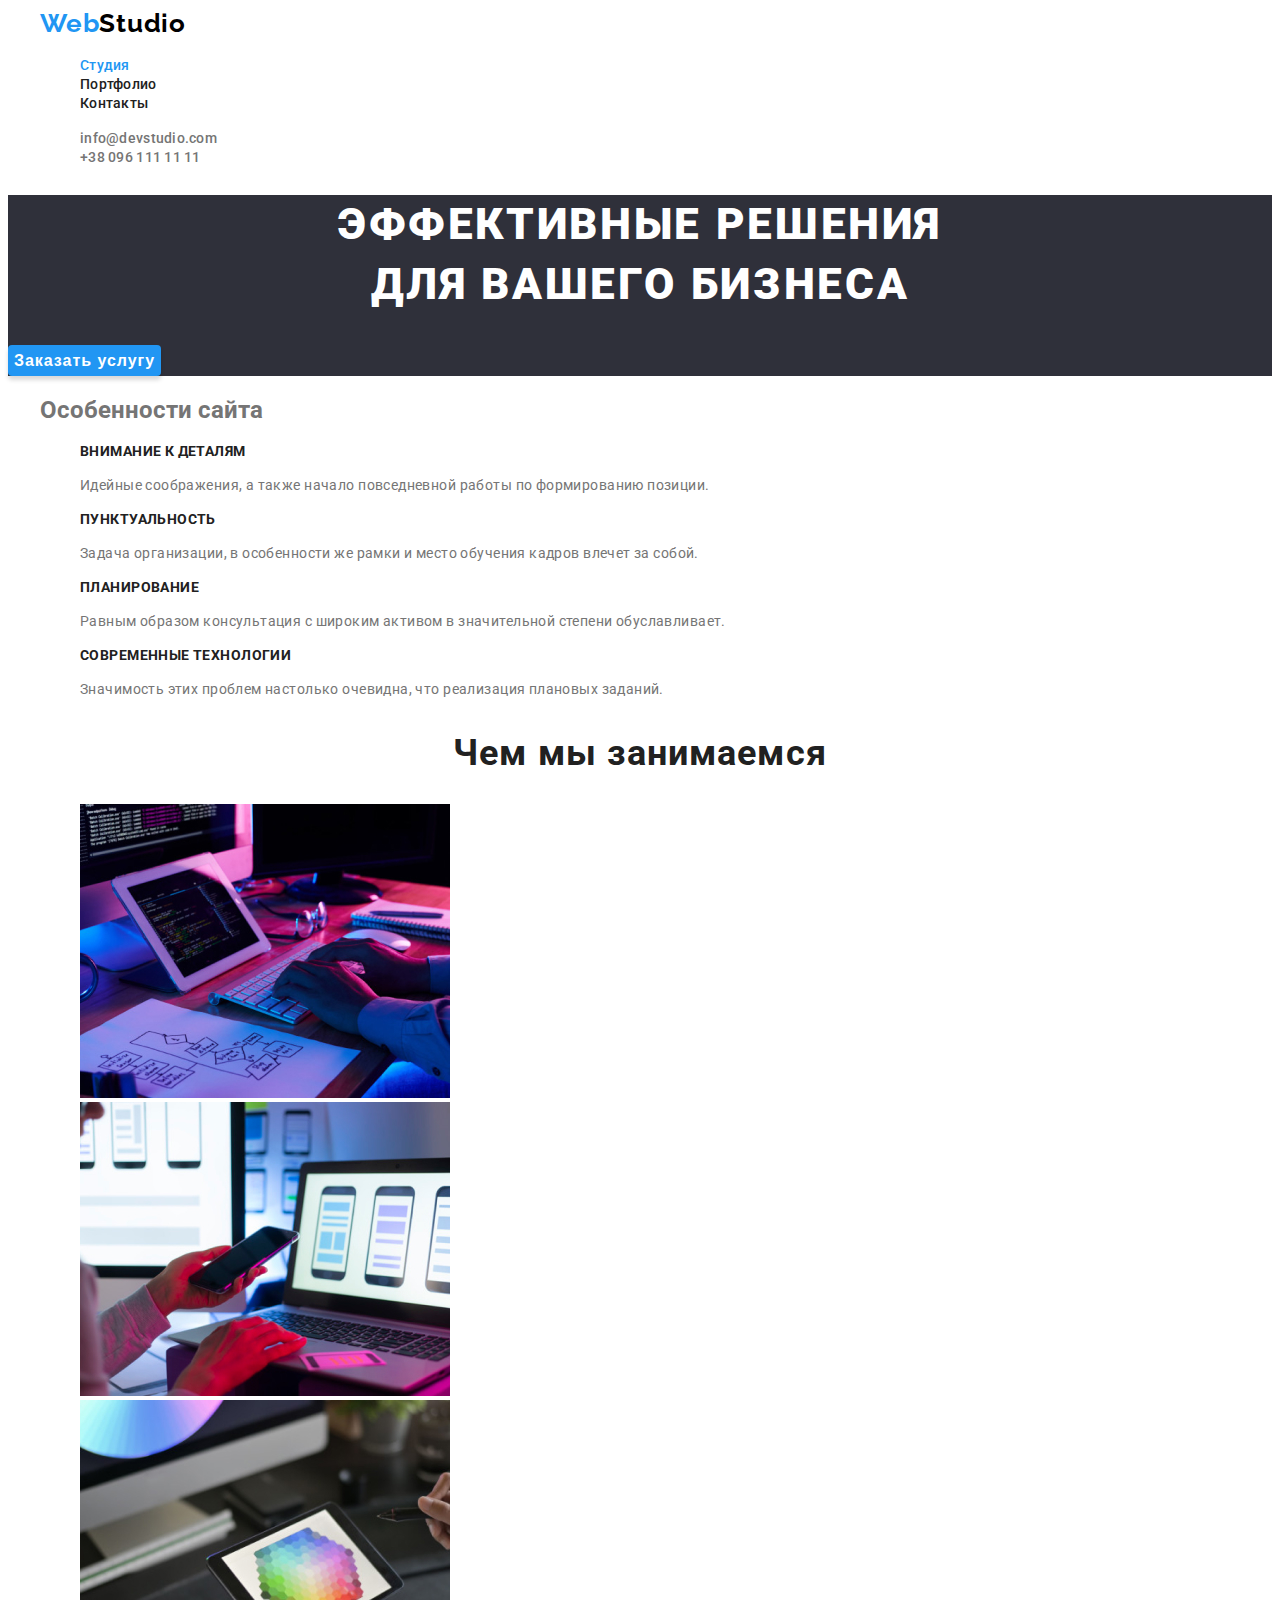
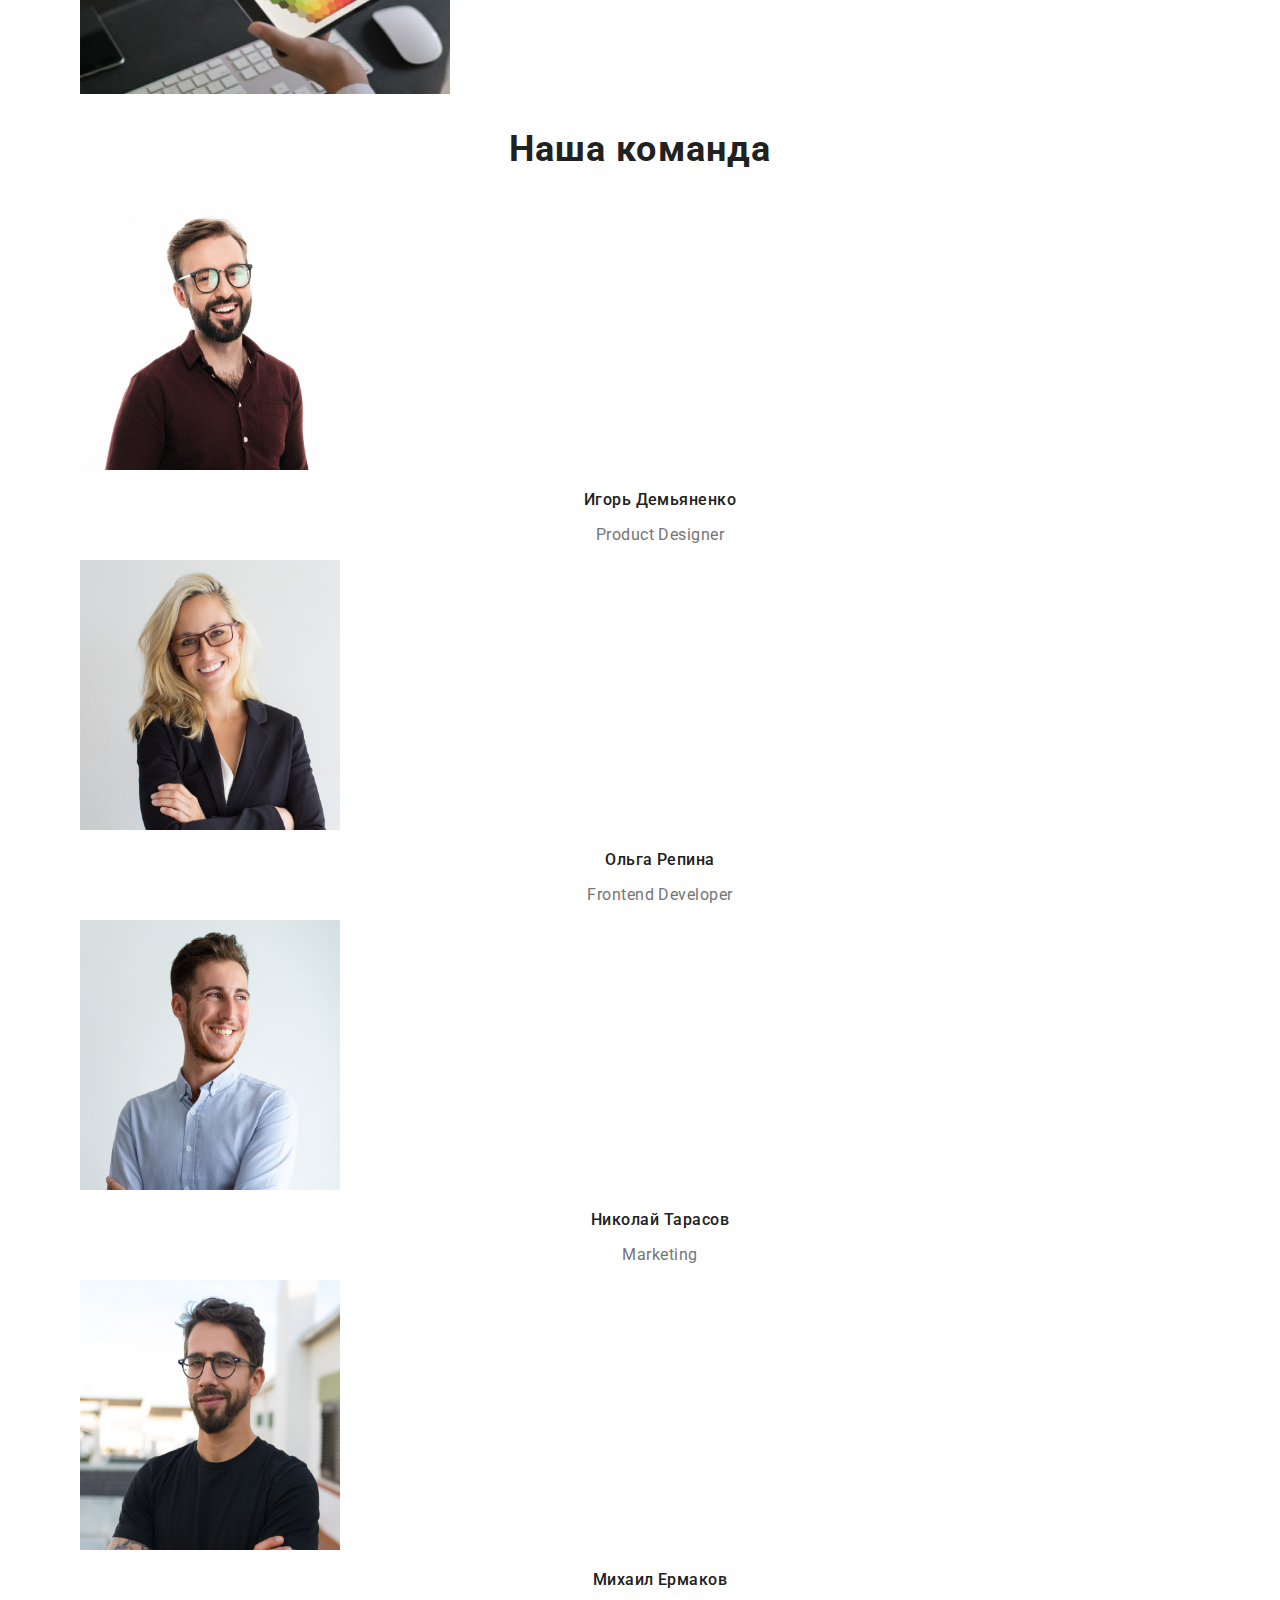
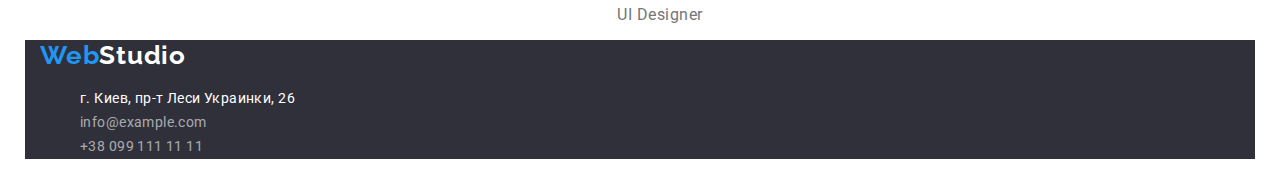
==== commit e67b139c: "дал кнопке ховер фокус, поменял цвет контактов в футере" ====
--- a/index.html
+++ b/index.html
@@ -131,8 +131,8 @@
                      target="blank">г. Киев, пр-т Леси Украинки, 26</a></li>
                <!-- нужно добавить атрибуты к таргет бланк, не помню какие -->
                <li class="item-contact"><a class="link-tel-email link"
-                     href="mailto:info@devstudio.com">info@devstudio.com</a></li>
-               <li class="item-contact"><a class="link-tel-email link" href="tel:+380961111111">+38 096 111 11 11</a>
+                     href="mailto:info@devstudio.com">info@example.com</a></li>
+               <li class="item-contact"><a class="link-tel-email link" href="tel:+380991111111">+38 099 111 11 11</a>
                </li>
             </ul>
          </address>
--- a/css/styles.css
+++ b/css/styles.css
@@ -8,7 +8,7 @@
    --color-title: #212121;
    --color-main: #757575;
    --color-accent: #2196f3;
-   --color-background: #2F303A;
+   --color-background: #2f303a;
 }
 
 body {
@@ -63,7 +63,7 @@
    line-height: 1.14;
    letter-spacing: 0.02em;
    color: var(--color-main);
-  }
+}
 
 .link-main-nav-accent {
    color: var(--color-accent);
@@ -87,7 +87,7 @@
    letter-spacing: 0.06em;
    text-transform: uppercase;
 
-   color: #FFFFFF;
+   color: #ffffff;
 }
 .button {
    font-weight: 700;
@@ -102,6 +102,10 @@
    cursor: pointer;
    border: none;
 }
+.button:hover,
+.button:focus {
+   background-color: #188CE8;
+}
 /* End Hero */
 
 /* Особенности сайта */
@@ -155,19 +159,21 @@
 
 /* Footer */
 .container.background {
-background-color: var(--color-background);
+   background-color: var(--color-background);
 }
 .link-adress {
    font-size: 14px;
    line-height: 1.71;
    letter-spacing: 0.03em;
    font-style: normal;
+   color: #ffffff;
 }
 .link-tel-email {
    font-size: 14px;
    font-style: normal;
    line-height: 1.71;
    letter-spacing: 0.03em;
+   color: rgba(255, 255, 255, 0.6);
 }
 .logo-footer {
    color: #ffffff;
